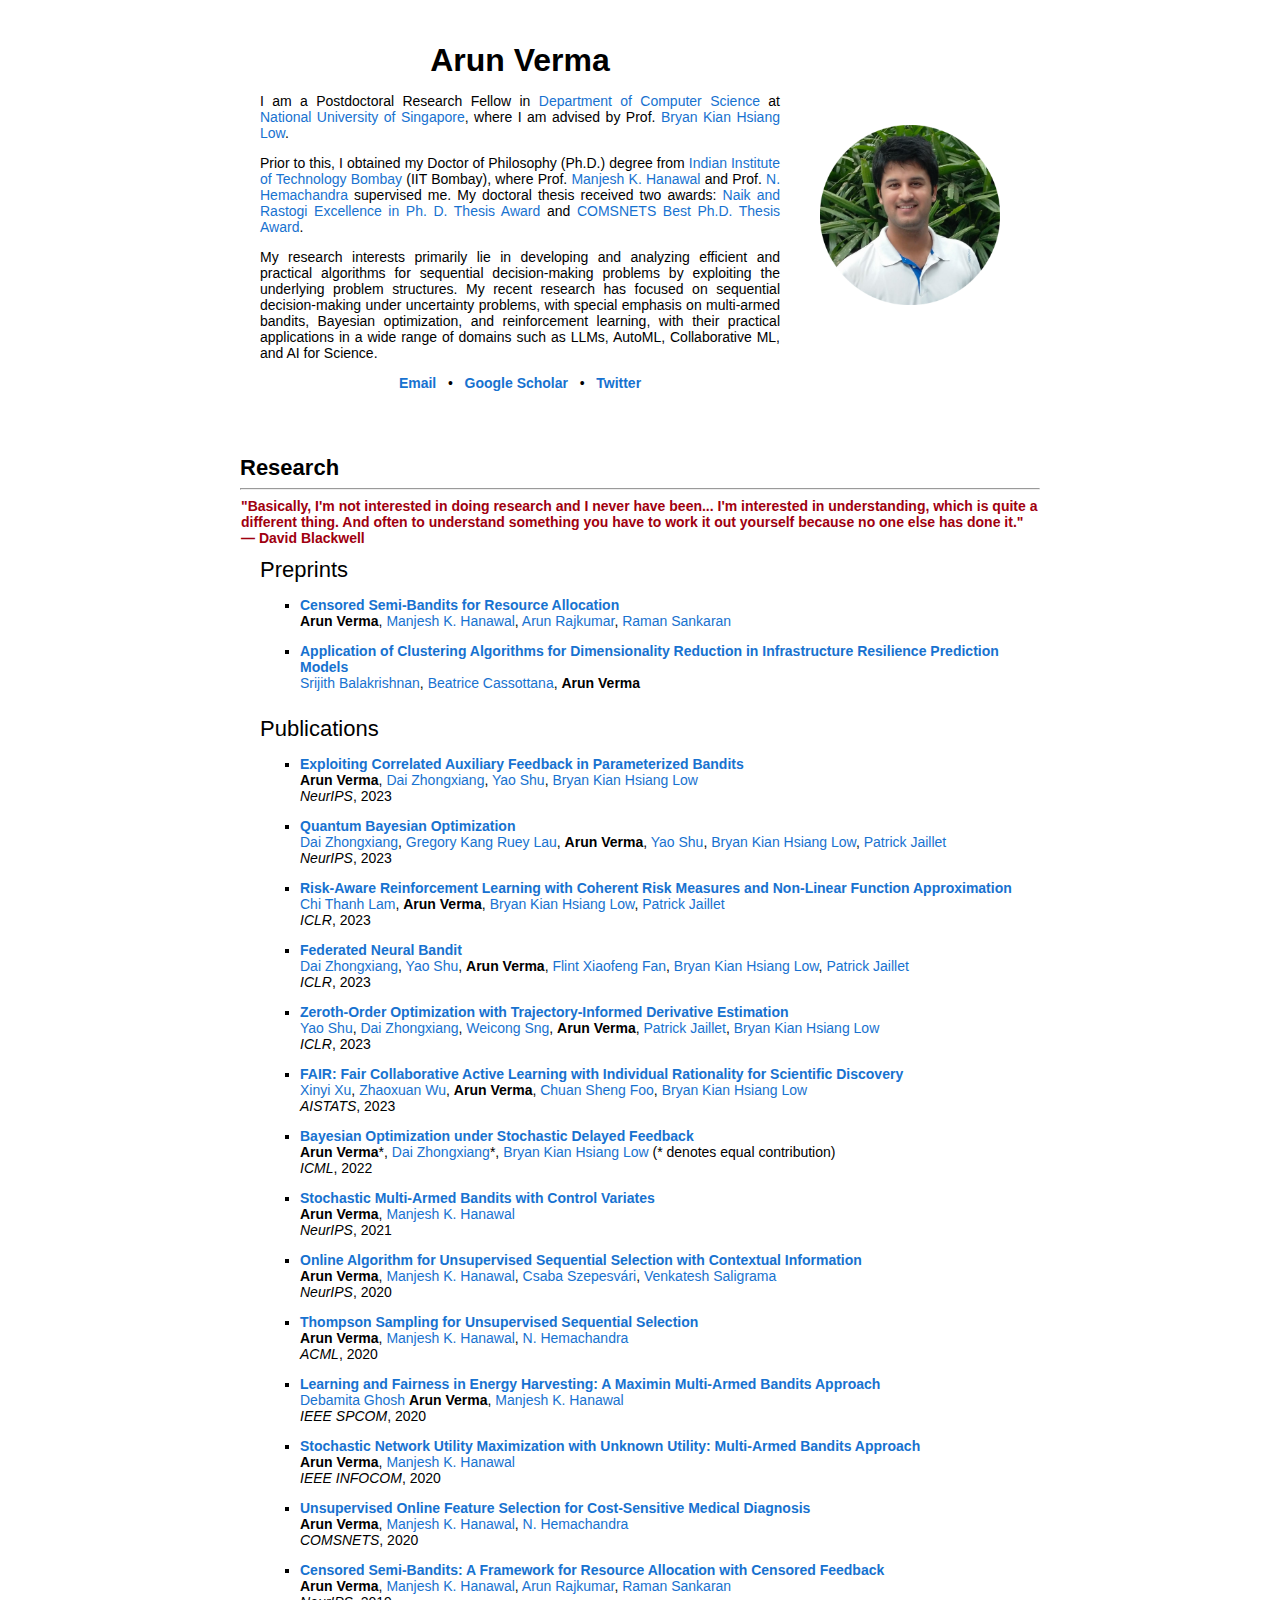
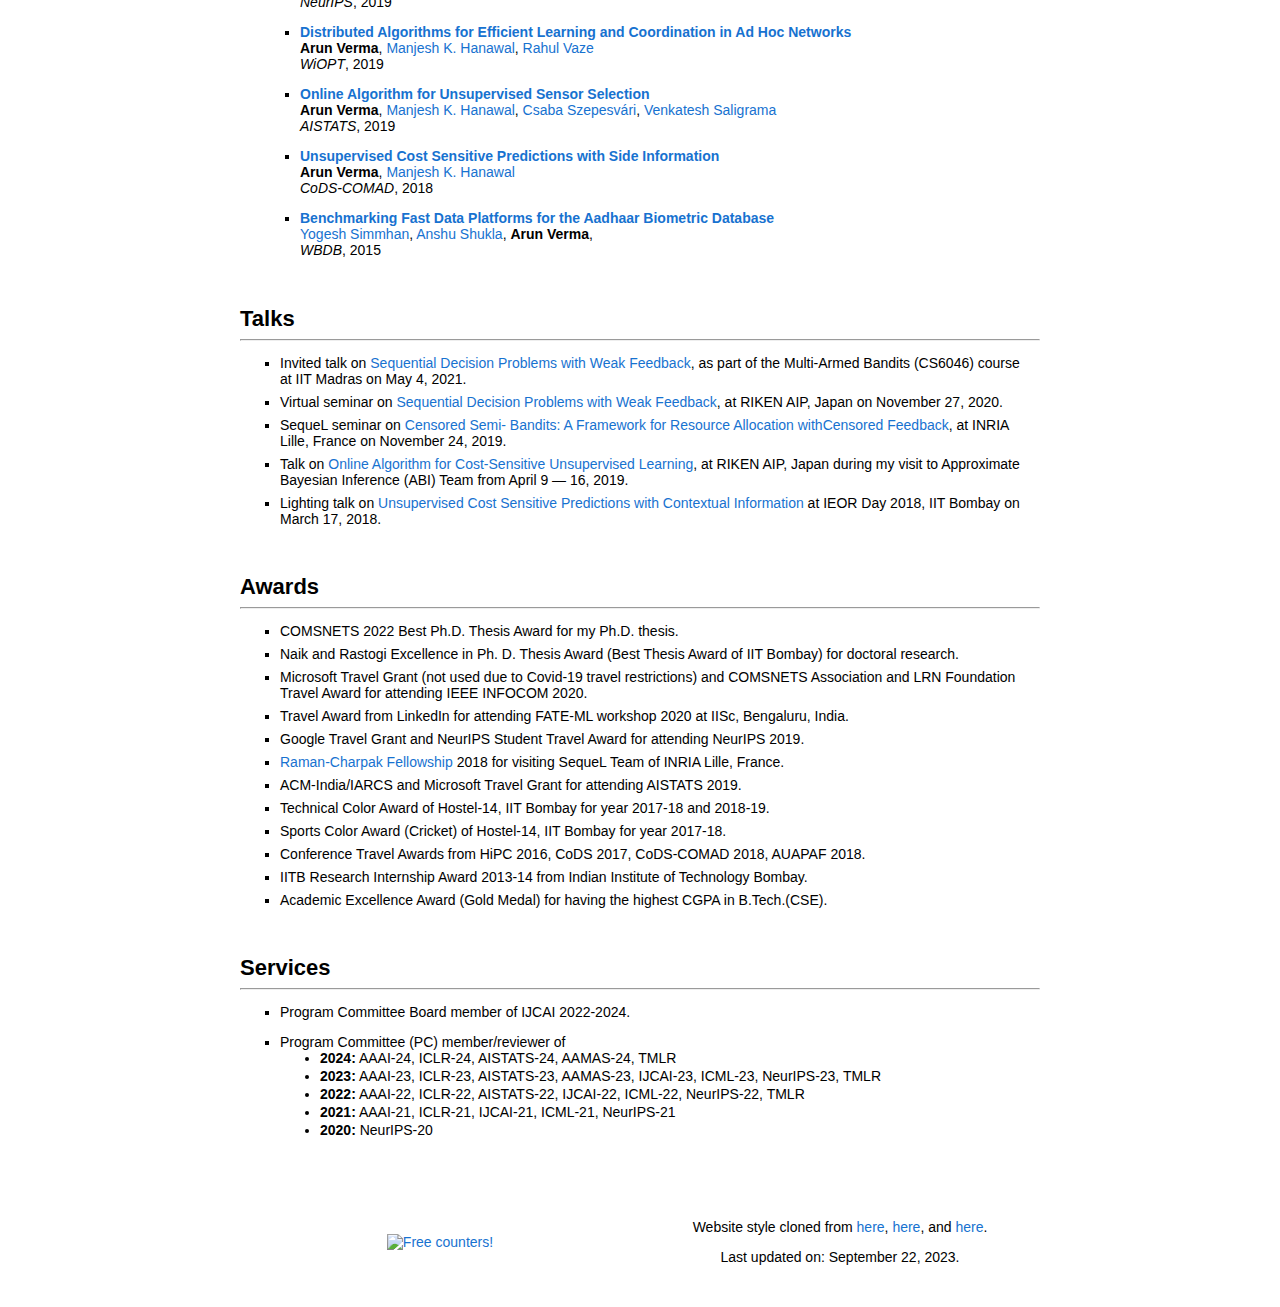
==== index.html @ 7c6bd812 "September 2023 updates" ====
<!DOCTYPE HTML>

<html lang="en"><head><meta http-equiv="Content-Type" content="text/html; charset=UTF-8">
 
  <title>Arun Verma</title>

  <meta name="author" content="Arun Verma">
  <meta name="viewport" content="width=device-width, initial-scale=1">

  <link rel="stylesheet" type="text/css" href="stylesheet.css">
  <link rel="icon" type="image/png" href="images/icon.png">
  
</head>

<body>

  <table style="width:100%;max-width:800px;border:0px;border-spacing:0px;border-collapse:separate;margin-right:auto;margin-left:auto;"><tbody>
      
    <tr style="padding:0px">
      <td style="padding:0px">


        <!-- About Me -->
        <table style="width:100%;border:0px;border-spacing:0px;border-collapse:separate;margin-right:auto;margin-left:auto;"><tbody>           
          <tr style="padding:0px">
            <td style="padding:2.5%;width:70%;vertical-align:middle">
              <p style="text-align:center">
                <name><b>Arun Verma</b></name>
              </p>

              <p style="text-align:justify">
                I am a Postdoctoral Research Fellow 
                in <a href="https://www.comp.nus.edu.sg/cs/", target="_blank">Department of Computer Science</a> 
                at <a href="https://www.nus.edu.sg/", target="_blank">National University of Singapore</a>, where
                I am advised by Prof. <a href="https://www.comp.nus.edu.sg/~lowkh/research.html", target="_blank">Bryan Kian Hsiang Low</a>.
              </p>

              <p style="text-align:justify">
                Prior to this, I obtained my Doctor of Philosophy (Ph.D.) degree from <a href="https://www.iitb.ac.in/", target="_blank">Indian Institute of Technology Bombay</a> (IIT Bombay), 
                where Prof. <a href="https://www.ieor.iitb.ac.in/files/faculty/mhanawal/index.html", target="_blank">Manjesh K. Hanawal</a> 
                and Prof. <a href="https://www.ieor.iitb.ac.in/~nh", target="_blank">N. Hemachandra</a> supervised me.
                My doctoral thesis received two awards: 
                <a href="https://www.iitb.ac.in/en/breaking-news/iit-bombay-establishes-endowment-fund-to-recognize-excellence-doctoral-research", target="_blank">Naik and Rastogi Excellence in Ph. D. Thesis Award</a> 
                and <a href="https://www.comsnets.org/fellowships_and_awards.html", target="_blank">COMSNETS Best Ph.D. Thesis Award</a>. 

              </p>

              <p style="text-align:justify">
                My research interests primarily lie in developing and analyzing efficient and practical algorithms 
                for sequential decision-making problems by exploiting the underlying problem structures. 
                My recent research has focused on sequential decision-making under uncertainty problems,
                with special emphasis on multi-armed bandits, Bayesian optimization, and reinforcement learning, 
                with their practical applications in a wide range of domains such as 
                LLMs, AutoML, Collaborative ML, and AI for Science. 
              </p>
              
              <p style="text-align:center;margin-top:10px;">
                <a href="mailto:arunverma100@gmail.com", target="_blank" style="font-size:14px"><b>Email</b></a> &nbsp &#8226; &nbsp
                <a href="https://scholar.google.com/citations?hl=en&user=tBcixlUAAAAJ", rel="noopener noreferrer", target="_blank"  style="font-size:14px"><b>Google Scholar</b></a> &nbsp &#8226; &nbsp
                <a href="https://twitter.com/arun_v3rma", target="_blank"  style="font-size:14px"><b>Twitter</b></a> 
                <!-- &nbsp &#8226; &nbsp <a href="https://arunv3rma.github.io/CV.pdf", target="_blank"  style="font-size:14px"><b>CV</b></a> -->
              </p>
            </td>

            <td style="padding:2.5%;width:30%">
              <a href="images/arun.jpg", target="_blank"><img style="width:90%;max-width:90%" alt="Arun's photo" src="images/arunCircle.png" class="hoverZoomLink"></a>
            </td>
            
          </tr>
        </tbody></table>


        <!-- Research -->
        <div id="research" style="width:100%;margin-top:0px;padding:0px;display:inline-block">
          <table style="margin-top:30px;width:100%;border:0px;border-spacing:0px;border-collapse:separate;margin-right:auto;margin-left:auto;"><tbody>
            <tr>
              <td style="padding:0px;width:100%;vertical-align:middle">
                <heading><b>Research</b> </heading> 
                <!-- Representative papers are <span class="highlight">highlighted</span>.) -->
                <hr>
              </td>
            </tr>
            
            <tr>
              <td>
                <span style="color:#9F000F"><b>"Basically, I'm not interested in doing research and I never have been... I'm interested in understanding, 
                  which is quite a different thing. And often to understand something you have to work it out yourself 
                  because no one else has done it." — David Blackwell </b></span>
              </td>
            </tr>

            <!-- Add following lines in <li> env to describe a paper -->
            <!-- <p style="color:rgb(156, 156, 156); margin-top: -5px;">
              Bandit algorithms for adaptive resource allocation using censored feedback.
            </p>    -->

            <!-- Preprints -->
            <tr>
              <td style="padding-top:10px;padding-left:20px;width:100%;vertical-align:middle">
                <heading>Preprints</heading>                
                <ul style="list-style-type: square">
                  <li>
                    <p>
                      <a href="https://arxiv.org/abs/2104.05781", target="_blank">
                        <papertitle>Censored Semi-Bandits for Resource Allocation</papertitle>
                      </a><br>
                      <strong> Arun Verma</strong>,
                      <a href="https://www.ieor.iitb.ac.in/files/faculty/mhanawal/index.html", target="_blank">Manjesh K. Hanawal</a>,
                      <a href="https://sites.google.com/view/arun-rajkumar", target="_blank">Arun Rajkumar</a>,
                      <a href="https://in.linkedin.com/in/raman-sankaran-9594956", target="_blank">Raman Sankaran</a><br>
                    </p>
                  </li>                

                  <li>
                    <p>
                      <a href="https://arxiv.org/pdf/2205.03316.pdf", target="_blank">
                        <papertitle>Application of Clustering Algorithms for Dimensionality Reduction in Infrastructure Resilience Prediction Models</papertitle>
                      </a><br>
                      <a href="https://frs.ethz.ch/people/researchers/srijith-balakrishnan.html", target="_blank">Srijith Balakrishnan</a>,
                      <a href="https://frs.ethz.ch/people/researchers/BeatriceCassottana.html", target="_blank">Beatrice Cassottana</a>,
                      <strong> Arun Verma</strong><br>
                    </p>
                  </li>
                </ul>
              </td>
            </tr>

             <!-- Peer-Reviewed Publications -->
             <tr>
              <td style="padding-top:10px;padding-left:20px;width:100%;vertical-align:middle">
                <heading>Publications</heading>
                <!-- <ol reversed> -->
                <ul style="list-style-type: square">
                  
                  <li>
                    <p>
                      <a href="">
                        <papertitle>	
                          Exploiting Correlated Auxiliary Feedback in Parameterized Bandits</papertitle>
                      </a><br>
                      <strong> Arun Verma</strong>,
                      <a href="https://daizhongxiang.github.io/", target="_blank">Dai Zhongxiang</a>,
                      <a href="https://shuyao95.github.io/", target="_blank">Yao Shu</a>,
                      <a href="https://www.comp.nus.edu.sg/~lowkh/research.html", target="_blank">Bryan Kian Hsiang Low</a><br>
                      <em>NeurIPS</em>, 2023
                    </p>
                  </li>

                  <li>
                    <p>
                      <a href="">
                        <papertitle>Quantum Bayesian Optimization</papertitle>
                      </a><br>
                      <a href="https://daizhongxiang.github.io/", target="_blank">Dai Zhongxiang</a>,
                      <a href="">Gregory Kang Ruey Lau</a>,
                      <strong> Arun Verma</strong>,
                      <a href="https://shuyao95.github.io/", target="_blank">Yao Shu</a>,
                      <a href="https://www.comp.nus.edu.sg/~lowkh/research.html", target="_blank">Bryan Kian Hsiang Low</a>,
                      <a href="http://web.mit.edu/jaillet/www/", target="_blank">Patrick Jaillet</a><br>
                      <em>NeurIPS</em>, 2023
                    </p>
                  </li>

                  <li>
                    <p>
                      <a href="https://openreview.net/pdf?id=-RwZOVybbj", target="_blank">
                        <papertitle>Risk-Aware Reinforcement Learning with Coherent Risk Measures and Non-Linear Function Approximation</papertitle>
                      </a><br>
                      <a href="https://sites.google.com/view/thanh-lam/home", target="_blank">Chi Thanh Lam</a>,
                      <strong> Arun Verma</strong>,
                      <a href="https://www.comp.nus.edu.sg/~lowkh/research.html", target="_blank">Bryan Kian Hsiang Low</a>,
                      <a href="http://web.mit.edu/jaillet/www/", target="_blank">Patrick Jaillet</a><br>
                      <em>ICLR</em>, 2023
                    </p>
                  </li>

                  <li>
                    <p>
                      <a href="https://openreview.net/pdf?id=38m4h8HcNRL", target="_blank">
                        <papertitle>Federated Neural Bandit</papertitle>
                      </a><br>
                      <a href="https://daizhongxiang.github.io/", target="_blank">Dai Zhongxiang</a>,
                      <a href="https://shuyao95.github.io/", target="_blank">Yao Shu</a>,
                      <strong> Arun Verma</strong>,
                      <a href="https://flint-xf-fan.github.io/", target="_blank">Flint Xiaofeng Fan</a>,
                      <a href="https://www.comp.nus.edu.sg/~lowkh/research.html", target="_blank">Bryan Kian Hsiang Low</a>,
                      <a href="http://web.mit.edu/jaillet/www/", target="_blank">Patrick Jaillet</a><br>
                      <em>ICLR</em>, 2023
                    </p>
                  </li>

                  <li>
                    <p>
                      <a href="https://openreview.net/pdf?id=n1bLgxHW6jW", target="_blank">
                        <papertitle>Zeroth-Order Optimization with Trajectory-Informed Derivative Estimation</papertitle>
                      </a><br>
                      <a href="https://shuyao95.github.io/", target="_blank">Yao Shu</a>,
                      <a href="https://daizhongxiang.github.io/", target="_blank">Dai Zhongxiang</a>,
                      <a href="https://scholar.google.com/citations?user=Q8QOGioAAAAJ&hl=en", target="_blank">Weicong Sng</a>,
                      <strong> Arun Verma</strong>,
                      <a href="http://web.mit.edu/jaillet/www/", target="_blank">Patrick Jaillet</a>,
                      <a href="https://www.comp.nus.edu.sg/~lowkh/research.html", target="_blank">Bryan Kian Hsiang Low</a><br>
                      <em>ICLR</em>, 2023
                    </p>
                  </li>
                  
                  <li>
                    <p>
                      <a href="https://www.comp.nus.edu.sg/~lowkh/pubs/aistats2023x.pdf", target="_blank">
                        <papertitle>FAIR: Fair Collaborative Active Learning with Individual Rationality for Scientific Discovery</papertitle>
                      </a><br>
                      <a href="https://xinyi-xu.com/", target="_blank">Xinyi Xu</a>,
                      <a href="https://zhaoxuanwu.github.io/", target="_blank">Zhaoxuan Wu</a>,
                      <strong> Arun Verma</strong>,
                      <a href="https://ai.stanford.edu/~csfoo/", target="_blank">Chuan Sheng Foo</a>,
                      <a href="https://www.comp.nus.edu.sg/~lowkh/research.html", target="_blank">Bryan Kian Hsiang Low</a><br>
                      <em>AISTATS</em>, 2023
                    </p>
                  </li>

                  <li>
                    <p>
                      <a href="https://arxiv.org/pdf/2206.09341.pdf", target="_blank">
                        <papertitle>Bayesian Optimization under Stochastic Delayed Feedback</papertitle>
                      </a><br>
                      <strong> Arun Verma</strong>*,
                      <a href="https://daizhongxiang.github.io/", target="_blank">Dai Zhongxiang</a>*, 
                      <a href="https://www.comp.nus.edu.sg/~lowkh/research.html", target="_blank">Bryan Kian Hsiang Low</a> (* denotes equal contribution) <br>
                      <em>ICML</em>, 2022
                    </p>
                  </li>
                  
                  <li>
                    <p>
                      <a href="https://openreview.net/forum?id=jHAAHg8T7Nx", target="_blank">
                        <papertitle>Stochastic Multi-Armed Bandits with Control Variates</papertitle>
                      </a><br>
                      <strong> Arun Verma</strong>,
                      <a href="https://www.ieor.iitb.ac.in/files/faculty/mhanawal/index.html", target="_blank">Manjesh K. Hanawal</a><br>
                      <em>NeurIPS</em>, 2021
                    </p>
                  </li>
                
                  <li>
                    <p>
                      <a href="https://proceedings.neurips.cc/paper/2020/hash/08e5d8066881eab185d0de9db3b36c7f-Abstract.html", target="_blank">
                        <papertitle>Online Algorithm for Unsupervised Sequential Selection with Contextual Information</papertitle>
                      </a><br>
                      <strong> Arun Verma</strong>,
                      <a href="https://www.ieor.iitb.ac.in/files/faculty/mhanawal/index.html", target="_blank">Manjesh K. Hanawal</a>,
                      <a href="https://sites.ualberta.ca/~szepesva/", target="_blank">Csaba Szepesvári</a>,
                      <a href="https://www.bu.edu/eng/profile/venkatesh-saligrama/", target="_blank">Venkatesh Saligrama</a>
                      <br>
                      <em>NeurIPS</em>, 2020
                    </p>
                  </li>

                  <li>
                    <p>
                      <a href="https://proceedings.mlr.press/v129/verma20a", target="_blank">
                        <papertitle>Thompson Sampling for Unsupervised Sequential Selection</papertitle>
                      </a><br>
                      <strong> Arun Verma</strong>,
                      <a href="https://www.ieor.iitb.ac.in/files/faculty/mhanawal/index.html", target="_blank">Manjesh K. Hanawal</a>,
                      <a href="https://www.ieor.iitb.ac.in/~nh", target="_blank">N. Hemachandra</a><br>
                      <em>ACML</em>, 2020
                    </p>
                  </li>

                  <li>
                    <p>
                      <a href="https://arxiv.org/abs/2003.06213", target="_blank">
                        <papertitle>Learning and Fairness in Energy Harvesting: A Maximin Multi-Armed Bandits Approach</papertitle>
                      </a><br>
                      <a href="", target="_blank">Debamita Ghosh</a>
                      <strong> Arun Verma</strong>,
                      <a href="https://www.ieor.iitb.ac.in/files/faculty/mhanawal/index.html", target="_blank">Manjesh K. Hanawal</a><br>
                      <em>IEEE SPCOM</em>, 2020
                    </p>
                  </li>

                  <li>
                    <p>
                      <a href="https://arxiv.org/abs/2006.09997", target="_blank">
                        <papertitle>Stochastic Network Utility Maximization with Unknown Utility: Multi-Armed Bandits Approach</papertitle>
                      </a><br>
                      <strong> Arun Verma</strong>,
                      <a href="https://www.ieor.iitb.ac.in/files/faculty/mhanawal/index.html", target="_blank">Manjesh K. Hanawal</a><br>
                      <em>IEEE INFOCOM</em>, 2020
                    </p>
                  </li>

                  <li>
                    <p>
                      <a href="https://arxiv.org/abs/2001.00626", target="_blank">
                        <papertitle>Unsupervised Online Feature Selection for Cost-Sensitive Medical Diagnosis</papertitle>
                      </a><br>
                      <strong> Arun Verma</strong>,
                      <a href="https://www.ieor.iitb.ac.in/files/faculty/mhanawal/index.html", target="_blank">Manjesh K. Hanawal</a>,
                      <a href="https://www.ieor.iitb.ac.in/~nh", target="_blank">N. Hemachandra</a><br>
                      <em>COMSNETS</em>, 2020
                    </p>
                  </li>
                
                  <li>
                    <p>
                      <a href="https://proceedings.neurips.cc/paper/2019/hash/3e91970f771a2c473ae36b60d1146068-Abstract.html", target="_blank">
                        <papertitle>Censored Semi-Bandits: A Framework for Resource Allocation with Censored Feedback</papertitle>
                      </a><br>
                      <strong> Arun Verma</strong>,
                      <a href="https://www.ieor.iitb.ac.in/files/faculty/mhanawal/index.html", target="_blank">Manjesh K. Hanawal</a>,
                      <a href="https://sites.google.com/view/arun-rajkumar", target="_blank">Arun Rajkumar</a>,
                      <a href="https://in.linkedin.com/in/raman-sankaran-9594956", target="_blank">Raman Sankaran</a><br>
                      <em>NeurIPS</em>, 2019
                    </p>
                  </li>

                  <li>
                    <p>
                      <a href="https://dl.ifip.org/db/conf/wiopt/wiopt2019/1570517458.pdf", target="_blank">
                        <papertitle>Distributed Algorithms for Efficient Learning and Coordination in Ad Hoc Networks</papertitle>
                      </a><br>
                      <strong> Arun Verma</strong>,
                      <a href="https://www.ieor.iitb.ac.in/files/faculty/mhanawal/index.html", target="_blank">Manjesh K. Hanawal</a>,
                      <a href="https://www.tcs.tifr.res.in/~vaze/", target="_blank">Rahul Vaze</a><br>
                      <em>WiOPT</em>, 2019
                    </p>
                  </li>

                  <li>
                    <p>
                      <a href="https://proceedings.mlr.press/v89/verma19a.html", target="_blank">
                        <papertitle>Online Algorithm for Unsupervised Sensor Selection</papertitle>
                      </a><br>
                      <strong> Arun Verma</strong>,
                      <a href="https://www.ieor.iitb.ac.in/files/faculty/mhanawal/index.html", target="_blank">Manjesh K. Hanawal</a>,
                      <a href="https://sites.ualberta.ca/~szepesva/", target="_blank">Csaba Szepesvári</a>,
                      <a href="https://www.bu.edu/eng/profile/venkatesh-saligrama/", target="_blank">Venkatesh Saligrama</a>
                      <br>
                      <em>AISTATS</em>, 2019
                    </p> 
                  </li>

                  <li>
                    <p>
                      <a href="https://dl.acm.org/doi/abs/10.1145/3152494.3167992", target="_blank">
                        <papertitle>Unsupervised Cost Sensitive Predictions with Side Information</papertitle>
                      </a><br>
                      <strong> Arun Verma</strong>,
                      <a href="https://www.ieor.iitb.ac.in/files/faculty/mhanawal/index.html", target="_blank">Manjesh K. Hanawal</a><br>
                      <em>CoDS-COMAD</em>, 2018
                    </p>
                  </li>

                  <li>
                    <p>
                      <a href="https://arxiv.org/abs/1510.04160", target="_blank">
                        <papertitle>Benchmarking Fast Data Platforms for the Aadhaar Biometric Database</papertitle>
                      </a><br>
                      <a href="http://cds.iisc.ac.in/faculty/simmhan/", target="_blank">Yogesh Simmhan</a>,
                      <a href="https://scholar.google.com/citations?user=eBOYthEAAAAJ&hl=en", target="_blank">Anshu Shukla</a>,
                      <strong> Arun Verma</strong>,<br>
                      <em>WBDB</em>, 2015
                    </p>
                  </li>

                </ul>
              </td>
            </tr>

          </tbody></table>  
        </div>   


        <!-- Talks -->
        <div id="talks" style="width:100%;margin-top:0px;padding:0px;display:inline-block">
          <table style="margin-top:30px;width:100%;border:0px;border-spacing:0px;border-collapse:separate;margin-right:auto;margin-left:auto;"><tbody>
            <tr>
              <td style="padding:0px;width:100%;vertical-align:middle">
                <heading><b>Talks</b></heading>
                <hr>
                <ul style="list-style-type: square">
                  <p>
                    <li style="margin:0 7px 7px 0;">
                      Invited talk on <a>Sequential Decision Problems with Weak Feedback</a>, as part of the Multi-Armed Bandits (CS6046) course at IIT Madras on May 4, 2021.
                    </li>
                    
                    <li style="margin:0 7px 7px 0;">
                      Virtual seminar on <a href="https://aip.riken.jp/events/event_114225/", target="_blank">Sequential Decision Problems with Weak Feedback</a>, at RIKEN AIP, Japan on November 27, 2020.
                    </li>

                    <li style="margin:0 7px 7px 0;">
                      SequeL seminar on <a href="https://seminaire.univ-lille1.fr/node/434", target="_blank">Censored Semi- Bandits: A Framework for Resource Allocation withCensored Feedback</a>, at INRIA Lille, France on November 24, 2019.
                    </li>

                    <li style="margin:0 7px 7px 0;">
                      Talk on <a href="https://aip.riken.jp/events/event_89249/", target="_blank">Online Algorithm for Cost-Sensitive Unsupervised Learning</a>, at RIKEN AIP, Japan during my visit to Approximate Bayesian Inference (ABI) Team from April 9 &#8212; 16, 2019.
                    </li>

                    <li style="margin:0 7px 7px 0;">
                      Lighting talk on <a href="https://www.ieor.iitb.ac.in/ieorday18/#portfolio", target="_blank">Unsupervised Cost Sensitive Predictions with Contextual Information</a> at IEOR Day 2018, IIT Bombay on March 17, 2018.	
                    </li>

                  </p>
                </ul>
              </td>
            </tr>
          </tbody></table>
        </div>


        <!-- Awards -->
        <div id="awards" style="width:100%;margin-top:0px;padding:0px;display:inline-block">
          <table style="margin-top:30px;width:100%;border:0px;border-spacing:0px;border-collapse:separate;margin-right:auto;margin-left:auto;"><tbody> 
            <tr>
              <td style="padding:0px;width:100%;vertical-align:middle">
                <heading><b>Awards</b></heading>
                <hr>
                <ul style="list-style-type: square; margin:0 7px 7px 0;">
                  <p>
                    <li style="margin:0 7px 7px 0;">
                      COMSNETS 2022 Best Ph.D. Thesis Award for my Ph.D. thesis.
                    </li>
                    
                    <li style="margin:0 7px 7px 0;">
                      Naik and Rastogi Excellence in Ph. D. Thesis Award (Best Thesis Award of IIT Bombay) for doctoral research.
                    </li>

                    <li style="margin:0 7px 7px 0;"> 
                      Microsoft Travel Grant (not used due to Covid-19 travel restrictions) and COMSNETS Association and LRN Foundation Travel Award for attending IEEE INFOCOM 2020. 
                    </li>

                    <li style="margin:0 7px 7px 0;">
                      Travel Award from LinkedIn for attending FATE-ML workshop 2020 at IISc, Bengaluru, India.
                    </li>

                    <li style="margin:0 7px 7px 0;">
                      Google Travel Grant and NeurIPS Student Travel Award for attending NeurIPS 2019. 
                    </li>

                    <li style="margin:0 7px 7px 0;">
                      <a href="https://www.cefipra.org/Raman_Charpak.aspx", target="_blank">Raman-Charpak Fellowship</a> 2018 for visiting 
                      SequeL Team of INRIA Lille, France.
                    </li>

                    <li style="margin:0 7px 7px 0;">
                      ACM-India/IARCS and Microsoft Travel Grant for attending AISTATS 2019. 
                    </li>

                    <li style="margin:0 7px 7px 0;">
                      Technical Color Award of Hostel-14, IIT Bombay for year 2017-18 and 2018-19.
                    </li>

                    <li style="margin:0 7px 7px 0;">
                      Sports Color Award (Cricket) of Hostel-14, IIT Bombay for year 2017-18.
                    </li>

                    <li style="margin:0 7px 7px 0;">
                      Conference Travel Awards from HiPC 2016, CoDS 2017, CoDS-COMAD 2018, AUAPAF 2018. 
                    </li>

                    <li style="margin:0 7px 7px 0;">
                      IITB Research Internship Award 2013-14 from Indian Institute of Technology Bombay.
                    </li>

                    <li style="margin:0 7px 7px 0;">
                      Academic Excellence Award (Gold Medal) for having the highest CGPA in B.Tech.(CSE).
                    </li>

                  </p>
                </ul>
              </td>
            </tr>
          </tbody></table> 
        </div>
  
        
        <!-- Services -->
        <div id="services" style="width:100%;margin-top:0px;padding:0px;display:inline-block">
          <table style="margin-top:30px;width:100%;border:0px;border-spacing:0px;border-collapse:separate;margin-right:auto;margin-left:auto;"><tbody>
            <tr>
              <td style="padding:0px;width:100%;vertical-align:middle">
                <heading><b>Services</b></heading>
                <hr>
                <ul style="list-style-type: square">
                  <p>
                    <li style="margin:0 2px 2px 0;">
                      Program Committee Board member of IJCAI 2022-2024.	
                    </li>
                  </p>
                  
                  <p>
                    <li style="margin:0 2px 2px 0;">
                      Program Committee (PC) member/reviewer of 
                      <ul style="list-style-type: disc">

                        <li style="margin:0 2px 2px 0;">
                          <strong>2024:</strong> AAAI-24, ICLR-24, AISTATS-24, AAMAS-24, TMLR
                        </li>

                        <li style="margin:0 2px 2px 0;">
                          <strong>2023:</strong> AAAI-23, ICLR-23, AISTATS-23, AAMAS-23, IJCAI-23, ICML-23, NeurIPS-23, TMLR
                        </li>

                        <li style="margin:0 2px 2px 0;">
                          <strong>2022:</strong> AAAI-22, ICLR-22, AISTATS-22, IJCAI-22, ICML-22, NeurIPS-22, TMLR
                        </li> 

                        <li style="margin:0 2px 2px 0;">
                          <strong>2021:</strong> AAAI-21, ICLR-21, IJCAI-21, ICML-21, NeurIPS-21
                        </li> 

                        <li style="margin:0 2px 2px 0;">
                          <strong>2020:</strong> NeurIPS-20
                        </li> 

                      </ul>
                    </li>
                  </p>

                </ul>
              </td>
            </tr>
          </tbody></table>
        </div>


        <!-- Page-counter and Acknowledgements -->
        <table style="margin-top:30px;width:100%;border:0px;border-spacing:0px;border-collapse:separate;margin-right:auto;margin-left:auto;"><tbody> 
          <tr>
            <td style="text-align:center;padding:20px;width:50%;vertical-align:middle">
              <p>
                <a href="https://info.flagcounter.com/DTQh", target="_blank"><img src="https://s01.flagcounter.com/count2/DTQh/bg_FFFFFF/txt_060B38/border_070226/columns_2/maxflags_10/viewers_0/labels_0/pageviews_0/flags_0/percent_0/" alt="Free counters!" border="0"></a>  
              </p>
            </td>

            <td style="text-align:center;padding:20px;width:60%;vertical-align:middle">
              <p>
                Website style cloned from <a href="https://jonbarron.info/", target="_blank">here</a>,
                <a href="https://www.majumderb.com/", target="_blank">here</a>, and
                <a href="https://daizhongxiang.github.io/", target="_blank">here</a>. 
              </p>

              <p>
                Last updated on: September 22, 2023.
              </p>
            </td>
          </tr>
        </tbody></table>
          
      </td>
    </tr>
  </table>

</body>

</html>
---- stylesheet.css ----
/* latin-ext */
@font-face {
  font-family: 'Lato';
  font-style: italic;
  font-weight: 400;
  src: local('Lato Italic'), local('Lato-Italic'), url(https://fonts.gstatic.com/s/lato/v15/S6u8w4BMUTPHjxsAUi-qNiXg7eU0.woff2) format('woff2');
  unicode-range: U+0100-024F, U+0259, U+1E00-1EFF, U+2020, U+20A0-20AB, U+20AD-20CF, U+2113, U+2C60-2C7F, U+A720-A7FF;
}
/* latin */
@font-face {
  font-family: 'Lato';
  font-style: italic;
  font-weight: 400;
  src: local('Lato Italic'), local('Lato-Italic'), url(https://fonts.gstatic.com/s/lato/v15/S6u8w4BMUTPHjxsAXC-qNiXg7Q.woff2) format('woff2');
  unicode-range: U+0000-00FF, U+0131, U+0152-0153, U+02BB-02BC, U+02C6, U+02DA, U+02DC, U+2000-206F, U+2074, U+20AC, U+2122, U+2191, U+2193, U+2212, U+2215, U+FEFF, U+FFFD;
}
/* latin-ext */
@font-face {
  font-family: 'Lato';
  font-style: italic;
  font-weight: 700;
  src: local('Lato Bold Italic'), local('Lato-BoldItalic'), url(https://fonts.gstatic.com/s/lato/v15/S6u_w4BMUTPHjxsI5wq_FQftx9897sxZ.woff2) format('woff2');
  unicode-range: U+0100-024F, U+0259, U+1E00-1EFF, U+2020, U+20A0-20AB, U+20AD-20CF, U+2113, U+2C60-2C7F, U+A720-A7FF;
}
/* latin */
@font-face {
  font-family: 'Lato';
  font-style: italic;
  font-weight: 700;
  src: local('Lato Bold Italic'), local('Lato-BoldItalic'), url(https://fonts.gstatic.com/s/lato/v15/S6u_w4BMUTPHjxsI5wq_Gwftx9897g.woff2) format('woff2');
  unicode-range: U+0000-00FF, U+0131, U+0152-0153, U+02BB-02BC, U+02C6, U+02DA, U+02DC, U+2000-206F, U+2074, U+20AC, U+2122, U+2191, U+2193, U+2212, U+2215, U+FEFF, U+FFFD;
}
/* latin-ext */
@font-face {
  font-family: 'Lato';
  font-style: normal;
  font-weight: 400;
  src: local('Lato Regular'), local('Lato-Regular'), url(https://fonts.gstatic.com/s/lato/v15/S6uyw4BMUTPHjxAwXiWtFCfQ7A.woff2) format('woff2');
  unicode-range: U+0100-024F, U+0259, U+1E00-1EFF, U+2020, U+20A0-20AB, U+20AD-20CF, U+2113, U+2C60-2C7F, U+A720-A7FF;
}
/* latin */
@font-face {
  font-family: 'Lato';
  font-style: normal;
  font-weight: 400;
  src: local('Lato Regular'), local('Lato-Regular'), url(https://fonts.gstatic.com/s/lato/v15/S6uyw4BMUTPHjx4wXiWtFCc.woff2) format('woff2');
  unicode-range: U+0000-00FF, U+0131, U+0152-0153, U+02BB-02BC, U+02C6, U+02DA, U+02DC, U+2000-206F, U+2074, U+20AC, U+2122, U+2191, U+2193, U+2212, U+2215, U+FEFF, U+FFFD;
}
/* latin-ext */
@font-face {
  font-family: 'Lato';
  font-style: normal;
  font-weight: 700;
  src: local('Lato Bold'), local('Lato-Bold'), url(https://fonts.gstatic.com/s/lato/v15/S6u9w4BMUTPHh6UVSwaPGQ3q5d0N7w.woff2) format('woff2');
  unicode-range: U+0100-024F, U+0259, U+1E00-1EFF, U+2020, U+20A0-20AB, U+20AD-20CF, U+2113, U+2C60-2C7F, U+A720-A7FF;
}
/* latin */
@font-face {
  font-family: 'Lato';
  font-style: normal;
  font-weight: 700;
  src: local('Lato Bold'), local('Lato-Bold'), url(https://fonts.gstatic.com/s/lato/v15/S6u9w4BMUTPHh6UVSwiPGQ3q5d0.woff2) format('woff2');
  unicode-range: U+0000-00FF, U+0131, U+0152-0153, U+02BB-02BC, U+02C6, U+02DA, U+02DC, U+2000-206F, U+2074, U+20AC, U+2122, U+2191, U+2193, U+2212, U+2215, U+FEFF, U+FFFD;
}

a {
  color: #1772d0;
  text-decoration: none;
}

a:focus,
a:hover {
  color: #0000FF;
  text-decoration: none;
}

body,
td,
th,
tr,
p,
a {
  font-family: 'Lato', Verdana, Helvetica, sans-serif;
  font-size: 14px
}

strong {
  font-family: 'Lato', Verdana, Helvetica, sans-serif;
  font-size: 14px;
}

heading {
  font-family: 'Lato', Verdana, Helvetica, sans-serif;
  font-size: 22px;
}

papertitle {
  font-family: 'Lato', Verdana, Helvetica, sans-serif;
  font-size: 14px;
  font-weight: 700
}

name {
  font-family: 'Lato', Verdana, Helvetica, sans-serif;
  font-size: 32px;
}

.one {
  width: 160px;
  height: 160px;
  position: relative;
}

.two {
  width: 160px;
  height: 160px;
  position: absolute;
  transition: opacity .2s ease-in-out;
  -moz-transition: opacity .2s ease-in-out;
  -webkit-transition: opacity .2s ease-in-out;
}

.fade {
  transition: opacity .2s ease-in-out;
  -moz-transition: opacity .2s ease-in-out;
  -webkit-transition: opacity .2s ease-in-out;
}

span.highlight {
  background-color: #ffffd0;
}
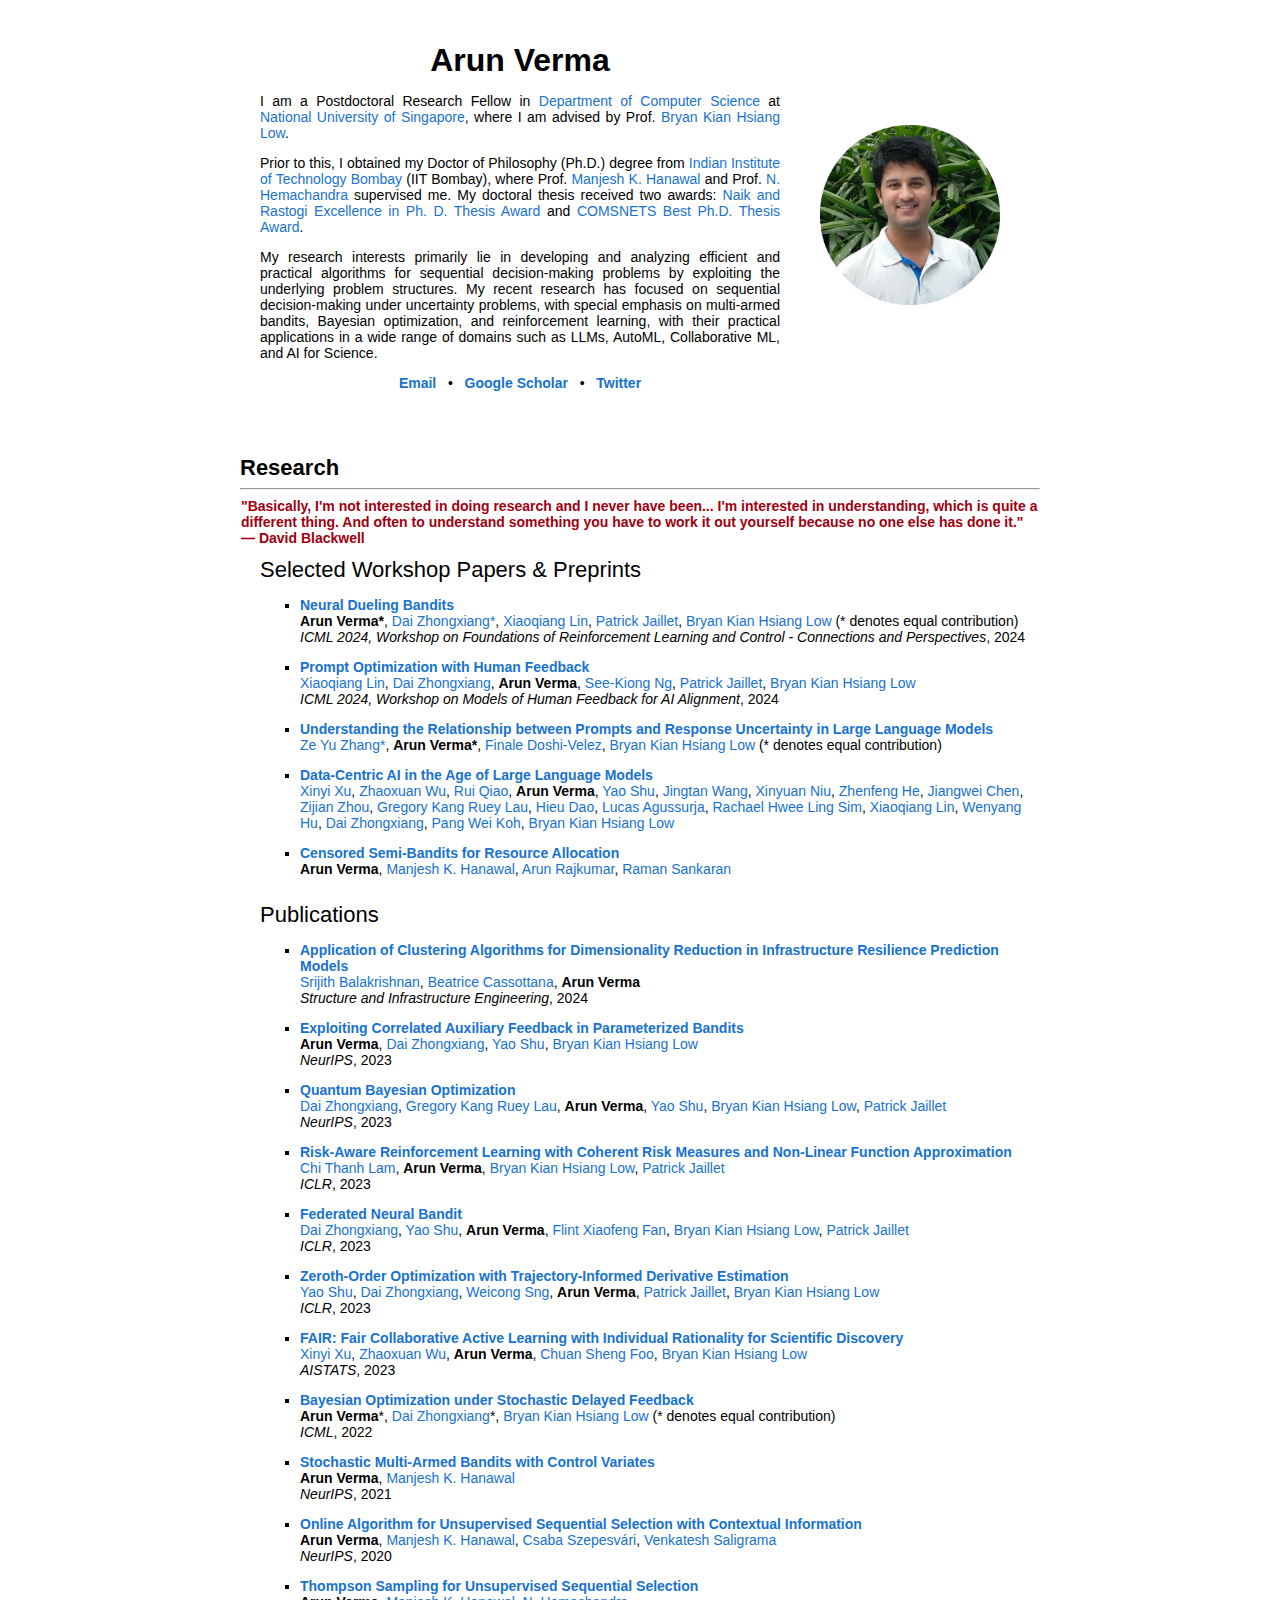
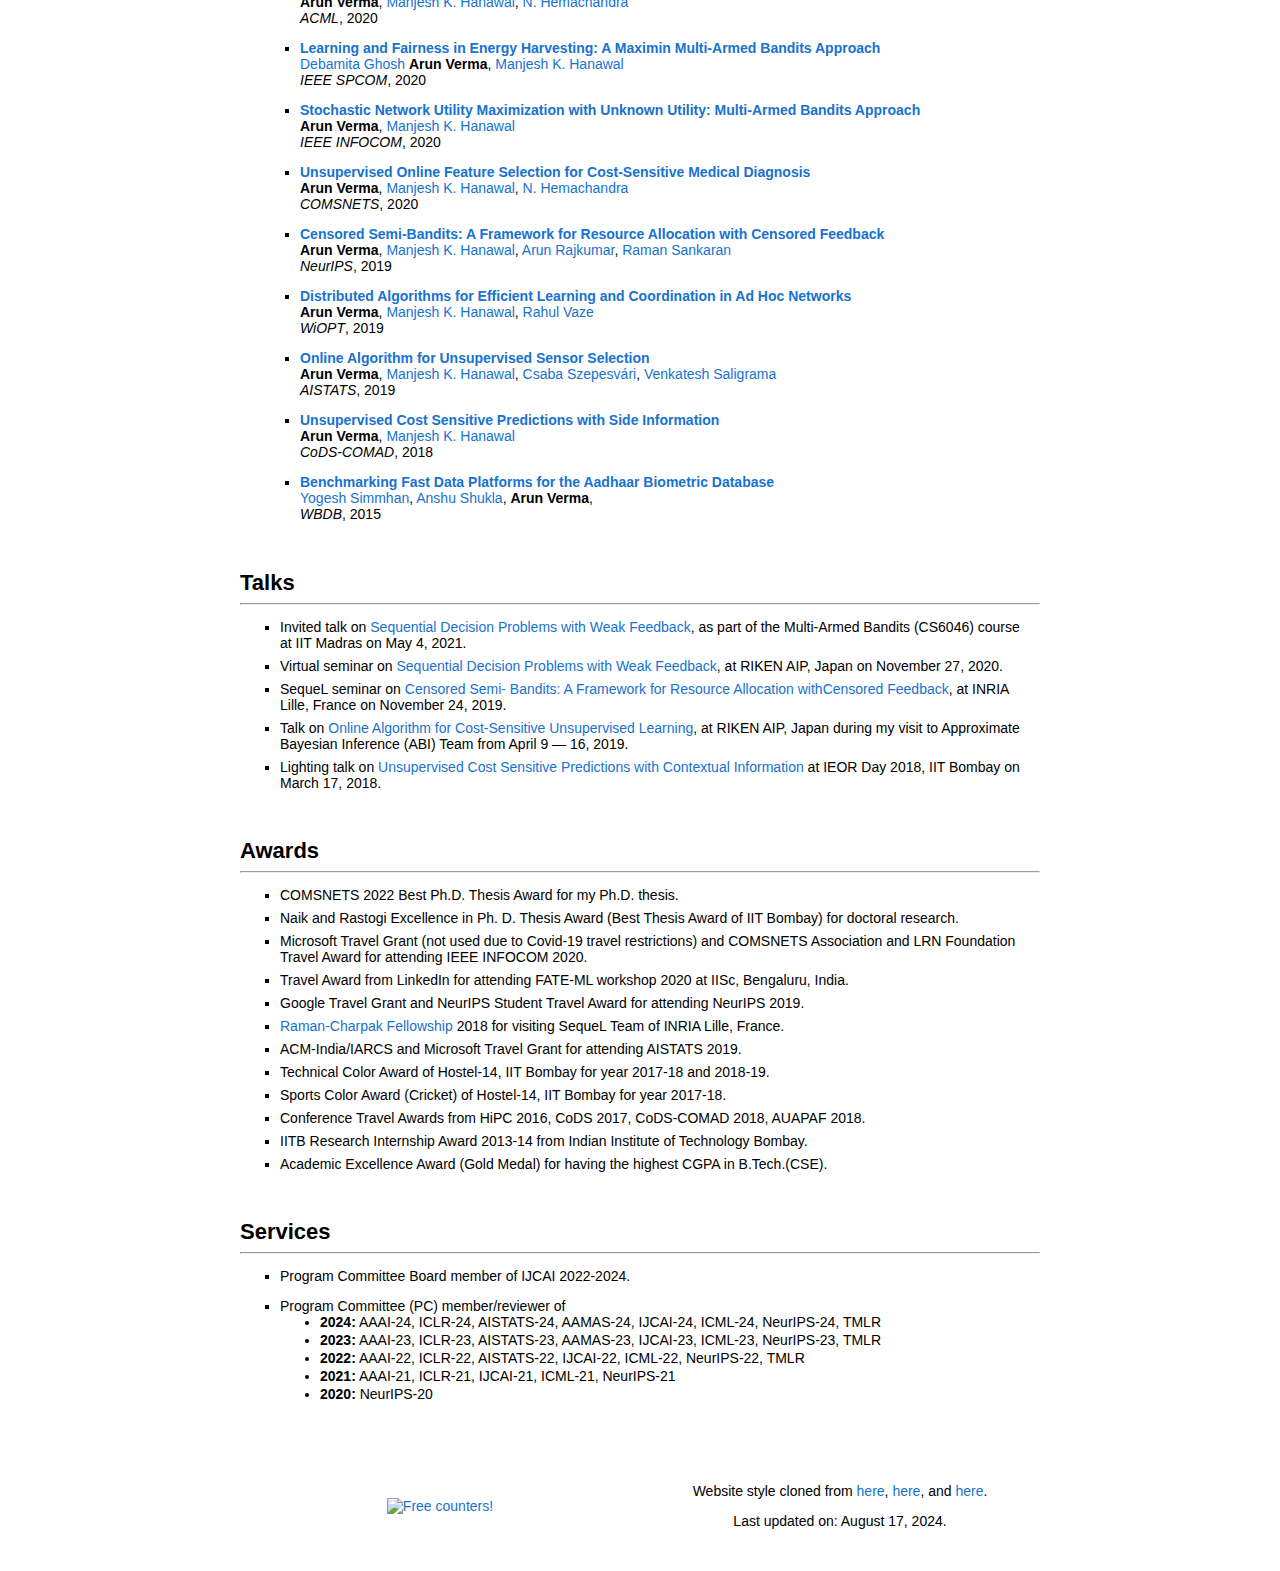
==== commit f639db5c: "Updates until August 2024" ====
--- a/index.html
+++ b/index.html
@@ -97,11 +97,87 @@
             <!-- Preprints -->
             <tr>
               <td style="padding-top:10px;padding-left:20px;width:100%;vertical-align:middle">
-                <heading>Preprints</heading>                
+                <heading>Selected Workshop Papers & Preprints</heading>                
                 <ul style="list-style-type: square">
-                  <li>
-                    <p>
-                      <a href="https://arxiv.org/abs/2104.05781", target="_blank">
+                  
+                  <li>
+                    <p>
+                      <a href="https://arxiv.org/pdf/2405.17346">
+                        <papertitle>	
+                          Neural Dueling Bandits</papertitle>
+                      </a><br>
+                      <strong> Arun Verma*</strong>,
+                      <a href="https://daizhongxiang.github.io/", target="_blank">Dai Zhongxiang*</a>,
+                      <a href="https://xqlin98.github.io/", target="_blank">Xiaoqiang Lin</a>,
+                      <a href="http://web.mit.edu/jaillet/www/", target="_blank">Patrick Jaillet</a>,
+                      <a href="https://www.comp.nus.edu.sg/~lowkh/research.html", target="_blank">Bryan Kian Hsiang Low</a>
+                      (* denotes equal contribution)<br>
+                      <em>ICML 2024, Workshop on Foundations of Reinforcement Learning and Control - Connections and Perspectives</em>, 2024
+                    </p>
+                  </li>
+
+                  <li>
+                    <p>
+                      <a href="https://arxiv.org/pdf/2407.17112">
+                        <papertitle>	
+                          Prompt Optimization with Human Feedback</papertitle>
+                      </a><br>
+                      <a href="https://xqlin98.github.io/", target="_blank">Xiaoqiang Lin</a>,
+                      <a href="https://daizhongxiang.github.io/", target="_blank">Dai Zhongxiang</a>,
+                      <strong> Arun Verma</strong>,
+                      <a href="https://www.comp.nus.edu.sg/~ngsk/", target="_blank">See-Kiong Ng</a>,
+                      <a href="http://web.mit.edu/jaillet/www/", target="_blank">Patrick Jaillet</a>,
+                      <a href="https://www.comp.nus.edu.sg/~lowkh/research.html", target="_blank">Bryan Kian Hsiang Low</a><br>
+                      <em>ICML 2024, Workshop on Models of Human Feedback for AI Alignment</em>, 2024
+                    </p>
+                  </li>
+
+                  <li>
+                    <p>
+                      <a href="https://arxiv.org/pdf/2407.14845">
+                        <papertitle>	
+                          Understanding the Relationship between Prompts and Response Uncertainty in Large Language Models</papertitle>
+                      </a><br>
+                      <a href="">Ze Yu Zhang*</a>,
+                      <strong> Arun Verma*</strong>,
+                      <a href="https://finale.seas.harvard.edu/", target="_blank">Finale Doshi-Velez</a>,
+                      <a href="https://www.comp.nus.edu.sg/~lowkh/research.html", target="_blank">Bryan Kian Hsiang Low</a>
+                      (* denotes equal contribution)<br>
+                    </p>
+                  </li>
+
+
+                  <li>
+                    <p>
+                      <a href="https://arxiv.org/pdf/2406.14473">
+                        <papertitle>	
+                          Data-Centric AI in the Age of Large Language Models</papertitle>
+                      </a><br>
+                      <a href="https://xinyi-xu.com/", target="_blank">Xinyi Xu</a>,
+                      <a href="https://zhaoxuanwu.github.io/", target="_blank">Zhaoxuan Wu</a>,
+                      <a href="">Rui Qiao</a>, 
+                      <strong> Arun Verma</strong>, 
+                      <a href="https://shuyao95.github.io/", target="_blank">Yao Shu</a>,
+                      <a href="">Jingtan Wang</a>, 
+                      <a href="">Xinyuan Niu</a>, 
+                      <a href="">Zhenfeng He</a>, 
+                      <a href="">Jiangwei Chen</a>, 
+                      <a href="">Zijian Zhou</a>, 
+                      <a href="https://www.comp.nus.edu.sg/~greglau/", target="_blank">Gregory Kang Ruey Lau</a>,
+                      <a href="">Hieu Dao</a>, 
+                      <a href="">Lucas Agussurja</a>, 
+                      <a href="">Rachael Hwee Ling Sim</a>, 
+                      <a href="https://xqlin98.github.io/", target="_blank">Xiaoqiang Lin</a>,
+                      <a href=""> Wenyang Hu</a>, 
+                      <a href="https://daizhongxiang.github.io/", target="_blank">Dai Zhongxiang</a>,
+                      <a href="https://koh.pw/"> Pang Wei Koh</a>, 
+                      <a href="https://www.comp.nus.edu.sg/~lowkh/research.html", target="_blank">Bryan Kian Hsiang Low</a><br>
+                    </p>
+                  </li>
+
+                  <li>
+                    <p>
+                      <a href="https://arxiv.org/pdf/2104.05781", target="_blank">
                         <papertitle>Censored Semi-Bandits for Resource Allocation</papertitle>
                       </a><br>
                       <strong> Arun Verma</strong>,
@@ -111,16 +187,6 @@
                     </p>
                   </li>                
 
-                  <li>
-                    <p>
-                      <a href="https://arxiv.org/pdf/2205.03316.pdf", target="_blank">
-                        <papertitle>Application of Clustering Algorithms for Dimensionality Reduction in Infrastructure Resilience Prediction Models</papertitle>
-                      </a><br>
-                      <a href="https://frs.ethz.ch/people/researchers/srijith-balakrishnan.html", target="_blank">Srijith Balakrishnan</a>,
-                      <a href="https://frs.ethz.ch/people/researchers/BeatriceCassottana.html", target="_blank">Beatrice Cassottana</a>,
-                      <strong> Arun Verma</strong><br>
-                    </p>
-                  </li>
                 </ul>
               </td>
             </tr>
@@ -134,7 +200,19 @@
                   
                   <li>
                     <p>
-                      <a href="">
+                      <a href="https://www.tandfonline.com/doi/pdf/10.1080/15732479.2024.2366958", target="_blank">
+                        <papertitle>Application of Clustering Algorithms for Dimensionality Reduction in Infrastructure Resilience Prediction Models</papertitle>
+                      </a><br>
+                      <a href="https://frs.ethz.ch/people/researchers/srijith-balakrishnan.html", target="_blank">Srijith Balakrishnan</a>,
+                      <a href="https://frs.ethz.ch/people/researchers/BeatriceCassottana.html", target="_blank">Beatrice Cassottana</a>,
+                      <strong> Arun Verma</strong><br>
+                      <em>Structure and Infrastructure Engineering</em>, 2024
+                    </p>
+                  </li>
+
+                  <li>
+                    <p>
+                      <a href="https://proceedings.neurips.cc/paper_files/paper/2023/file/0e0157ce5ea15831072be4744cbd5334-Paper-Conference.pdf">
                         <papertitle>	
                           Exploiting Correlated Auxiliary Feedback in Parameterized Bandits</papertitle>
                       </a><br>
@@ -148,11 +226,11 @@
 
                   <li>
                     <p>
-                      <a href="">
+                      <a href="https://proceedings.neurips.cc/paper_files/paper/2023/file/401aa72e0e3be680348a5b0ffdb1a5aa-Paper-Conference.pdf">
                         <papertitle>Quantum Bayesian Optimization</papertitle>
                       </a><br>
                       <a href="https://daizhongxiang.github.io/", target="_blank">Dai Zhongxiang</a>,
-                      <a href="">Gregory Kang Ruey Lau</a>,
+                      <a href="https://www.comp.nus.edu.sg/~greglau/", target="_blank">Gregory Kang Ruey Lau</a>,
                       <strong> Arun Verma</strong>,
                       <a href="https://shuyao95.github.io/", target="_blank">Yao Shu</a>,
                       <a href="https://www.comp.nus.edu.sg/~lowkh/research.html", target="_blank">Bryan Kian Hsiang Low</a>,
@@ -495,7 +573,7 @@
                       <ul style="list-style-type: disc">
 
                         <li style="margin:0 2px 2px 0;">
-                          <strong>2024:</strong> AAAI-24, ICLR-24, AISTATS-24, AAMAS-24, TMLR
+                          <strong>2024:</strong> AAAI-24, ICLR-24, AISTATS-24, AAMAS-24, IJCAI-24, ICML-24, NeurIPS-24, TMLR
                         </li>
 
                         <li style="margin:0 2px 2px 0;">
@@ -542,7 +620,7 @@
               </p>
 
               <p>
-                Last updated on: September 22, 2023.
+                Last updated on: August 17, 2024.
               </p>
             </td>
           </tr>
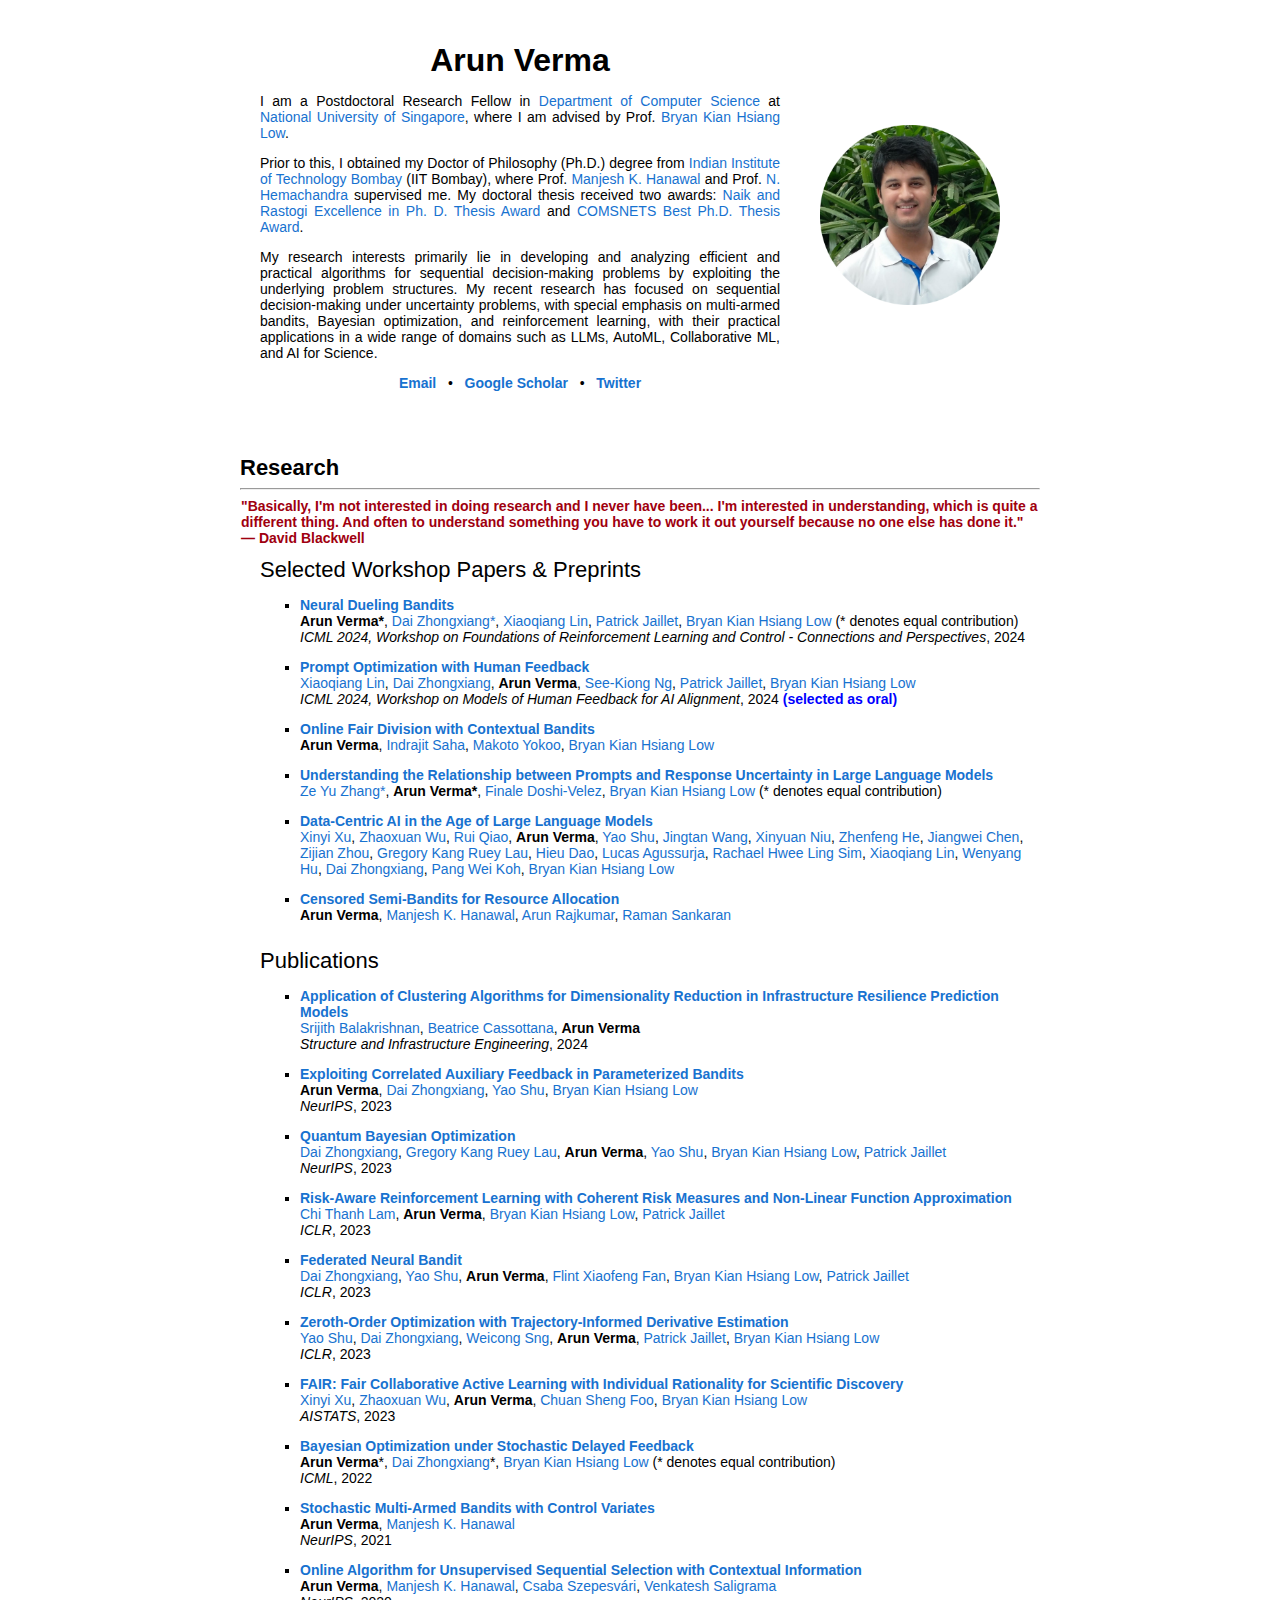
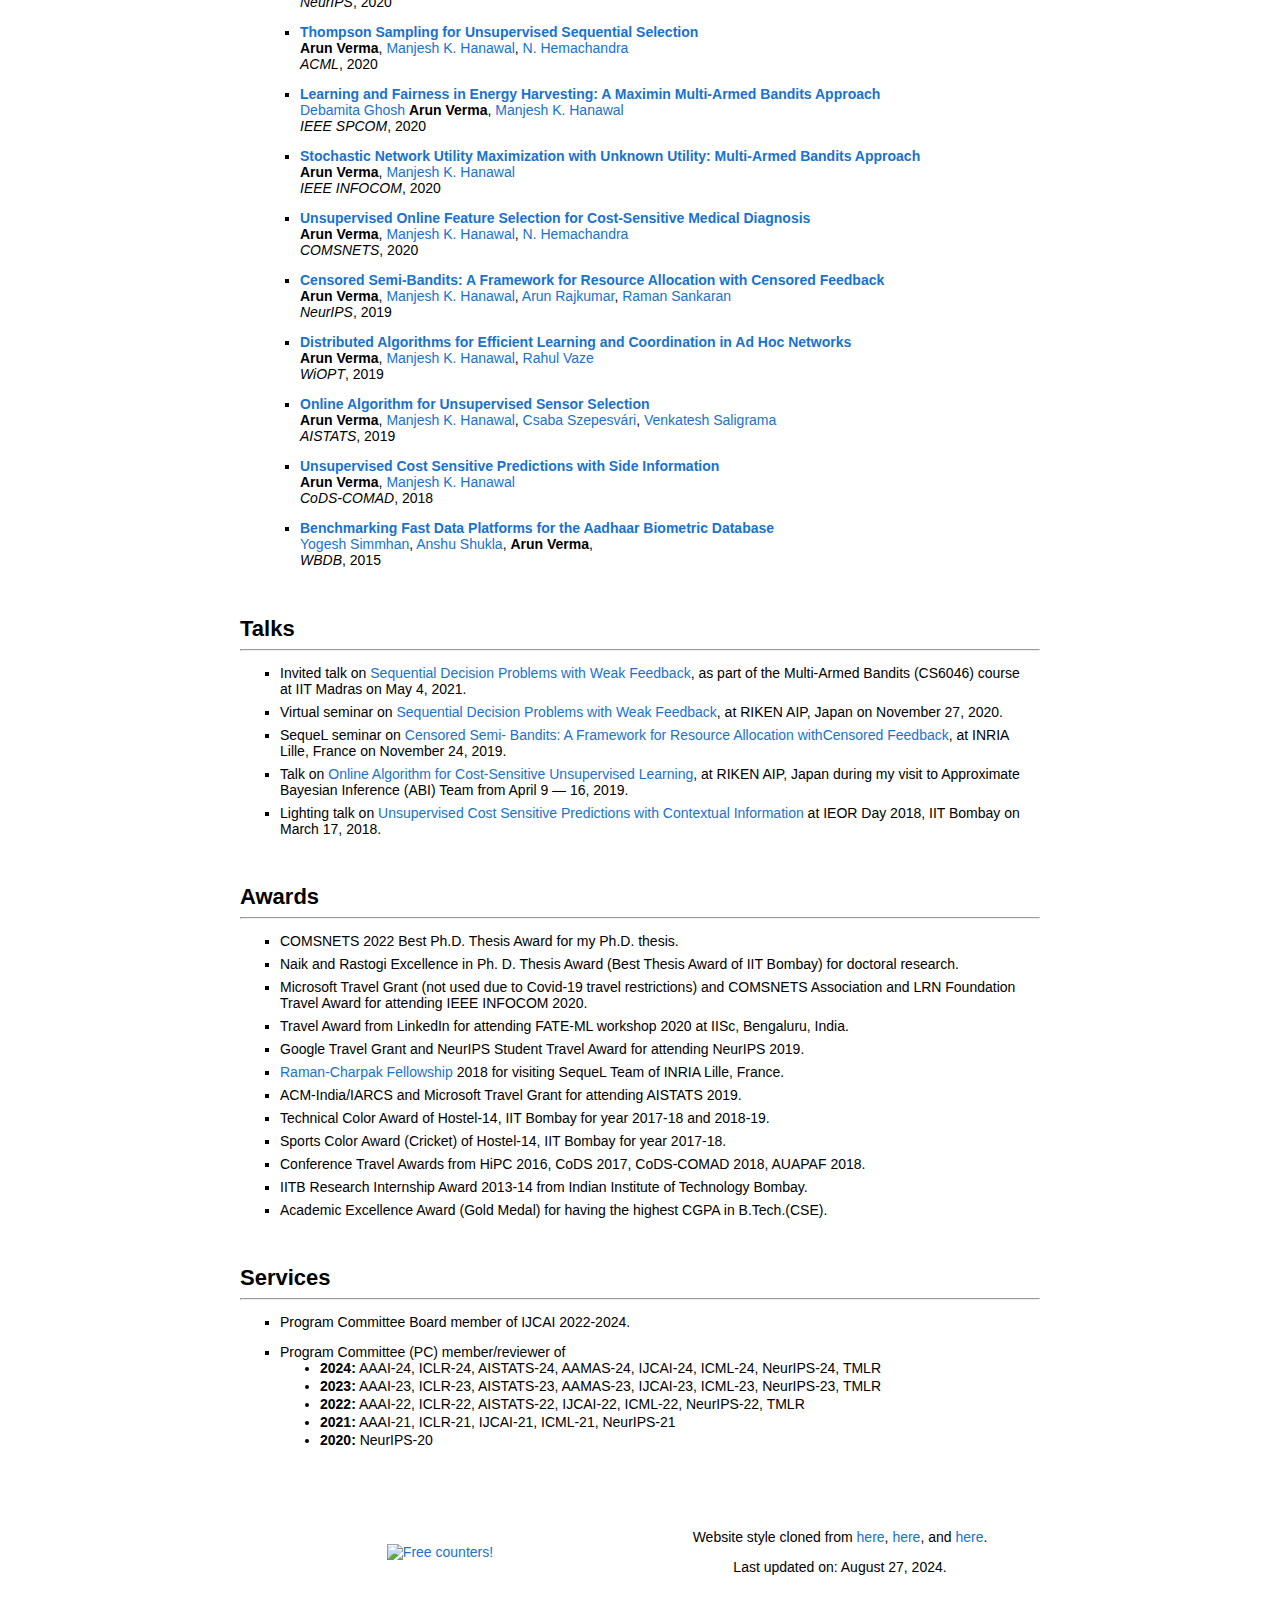
==== commit 2b967832: "Updates until August 2024" ====
--- a/index.html
+++ b/index.html
@@ -102,7 +102,7 @@
                   
                   <li>
                     <p>
-                      <a href="https://arxiv.org/pdf/2405.17346">
+                      <a href="https://arxiv.org/pdf/2407.17112", target="_blank">
                         <papertitle>	
                           Neural Dueling Bandits</papertitle>
                       </a><br>
@@ -118,7 +118,7 @@
 
                   <li>
                     <p>
-                      <a href="https://arxiv.org/pdf/2407.17112">
+                      <a href="https://arxiv.org/pdf/2405.17346", target="_blank">
                         <papertitle>	
                           Prompt Optimization with Human Feedback</papertitle>
                       </a><br>
@@ -129,12 +129,26 @@
                       <a href="http://web.mit.edu/jaillet/www/", target="_blank">Patrick Jaillet</a>,
                       <a href="https://www.comp.nus.edu.sg/~lowkh/research.html", target="_blank">Bryan Kian Hsiang Low</a><br>
                       <em>ICML 2024, Workshop on Models of Human Feedback for AI Alignment</em>, 2024
-                    </p>
-                  </li>
-
-                  <li>
-                    <p>
-                      <a href="https://arxiv.org/pdf/2407.14845">
+                      <strong style="color:blue;"> (selected as oral) </strong>
+                    </p>
+                  </li>
+
+                  <li>
+                    <p>
+                      <a href="https://arxiv.org/pdf/2408.12845", target="_blank">
+                        <papertitle>	
+                          Online Fair Division with Contextual Bandits</papertitle>
+                      </a><br>
+                      <strong> Arun Verma</strong>,
+                      <a href="https://sites.google.com/view/indrajit-saha/home", target="_blank">Indrajit Saha</a>,
+                      <a href="https://sites.google.com/view/makoto-yokoo/", target="_blank">Makoto Yokoo</a>,
+                      <a href="https://www.comp.nus.edu.sg/~lowkh/research.html", target="_blank">Bryan Kian Hsiang Low</a>
+                    </p>
+                  </li>
+
+                  <li>
+                    <p>
+                      <a href="https://arxiv.org/pdf/2407.14845", target="_blank">
                         <papertitle>	
                           Understanding the Relationship between Prompts and Response Uncertainty in Large Language Models</papertitle>
                       </a><br>
@@ -146,10 +160,9 @@
                     </p>
                   </li>
 
-
-                  <li>
-                    <p>
-                      <a href="https://arxiv.org/pdf/2406.14473">
+                  <li>
+                    <p>
+                      <a href="https://arxiv.org/pdf/2406.14473", target="_blank">
                         <papertitle>	
                           Data-Centric AI in the Age of Large Language Models</papertitle>
                       </a><br>
@@ -620,7 +633,7 @@
               </p>
 
               <p>
-                Last updated on: August 17, 2024.
+                Last updated on: August 27, 2024.
               </p>
             </td>
           </tr>
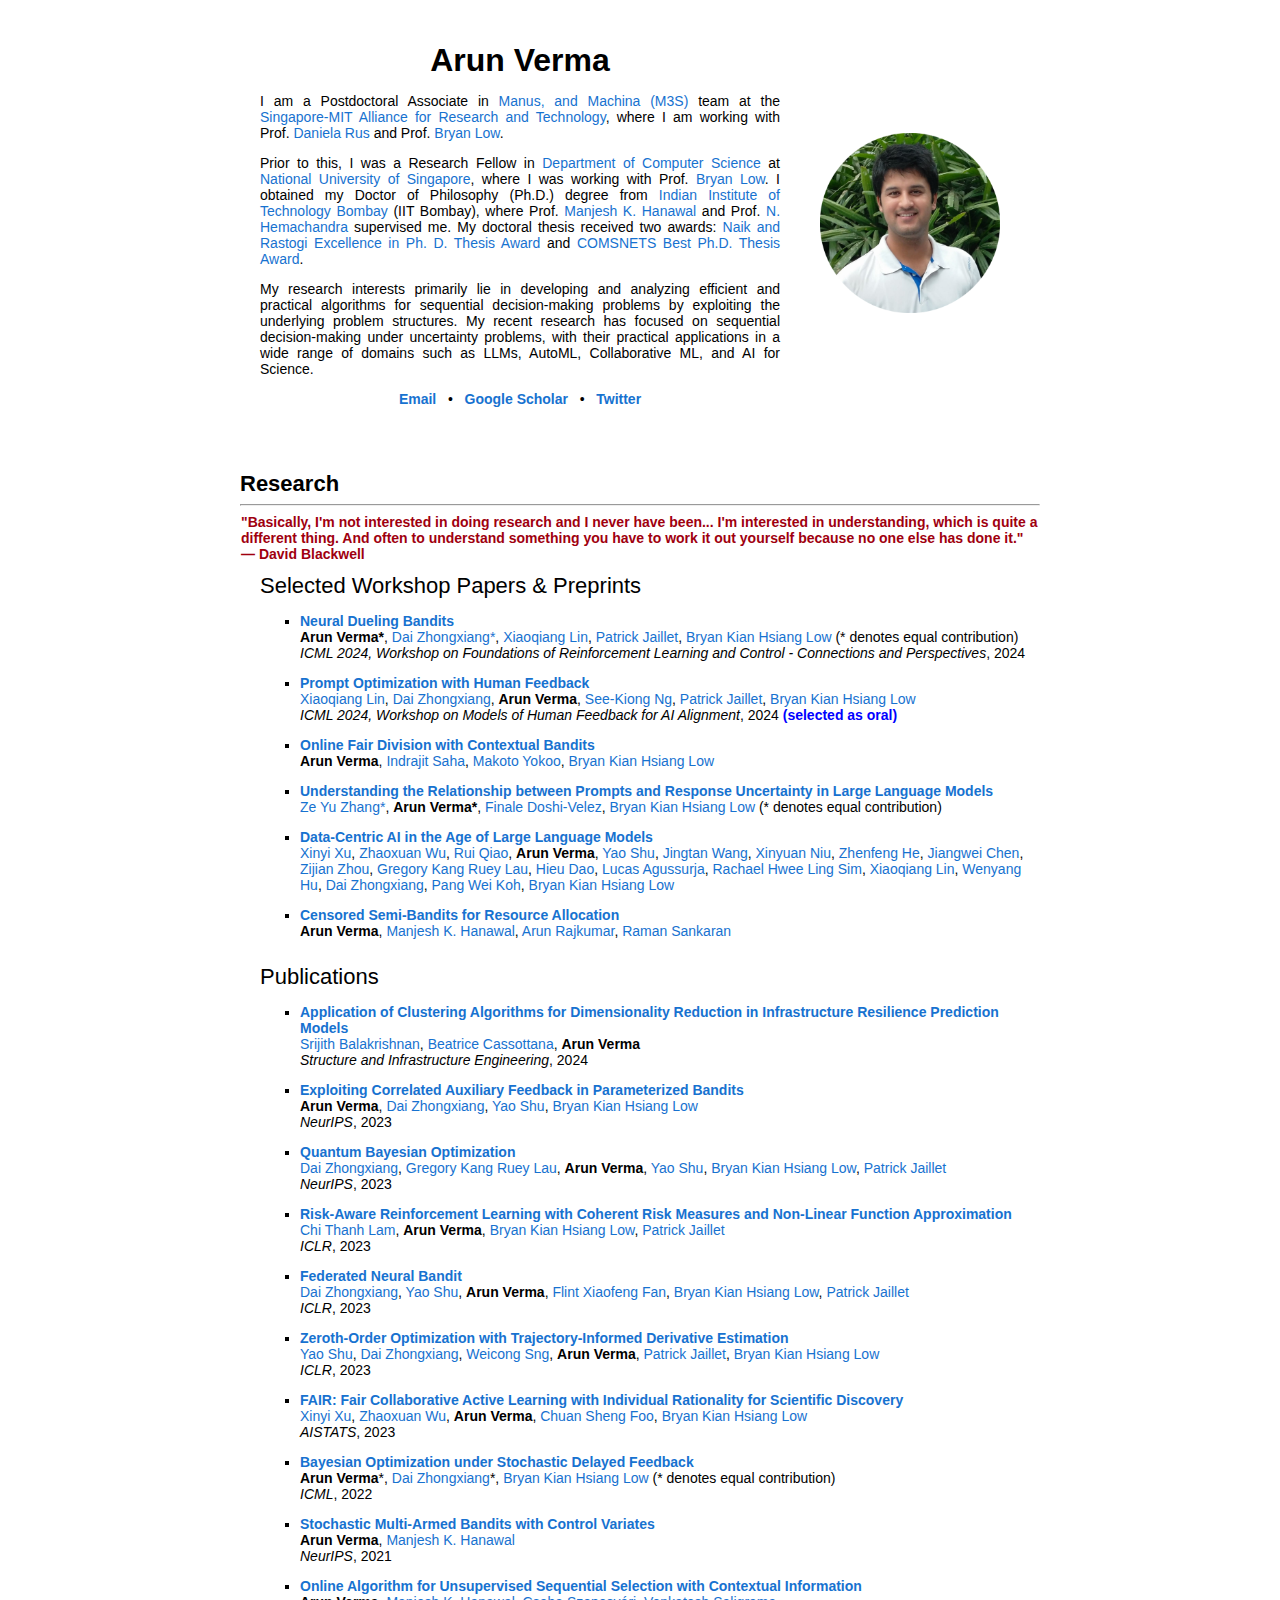
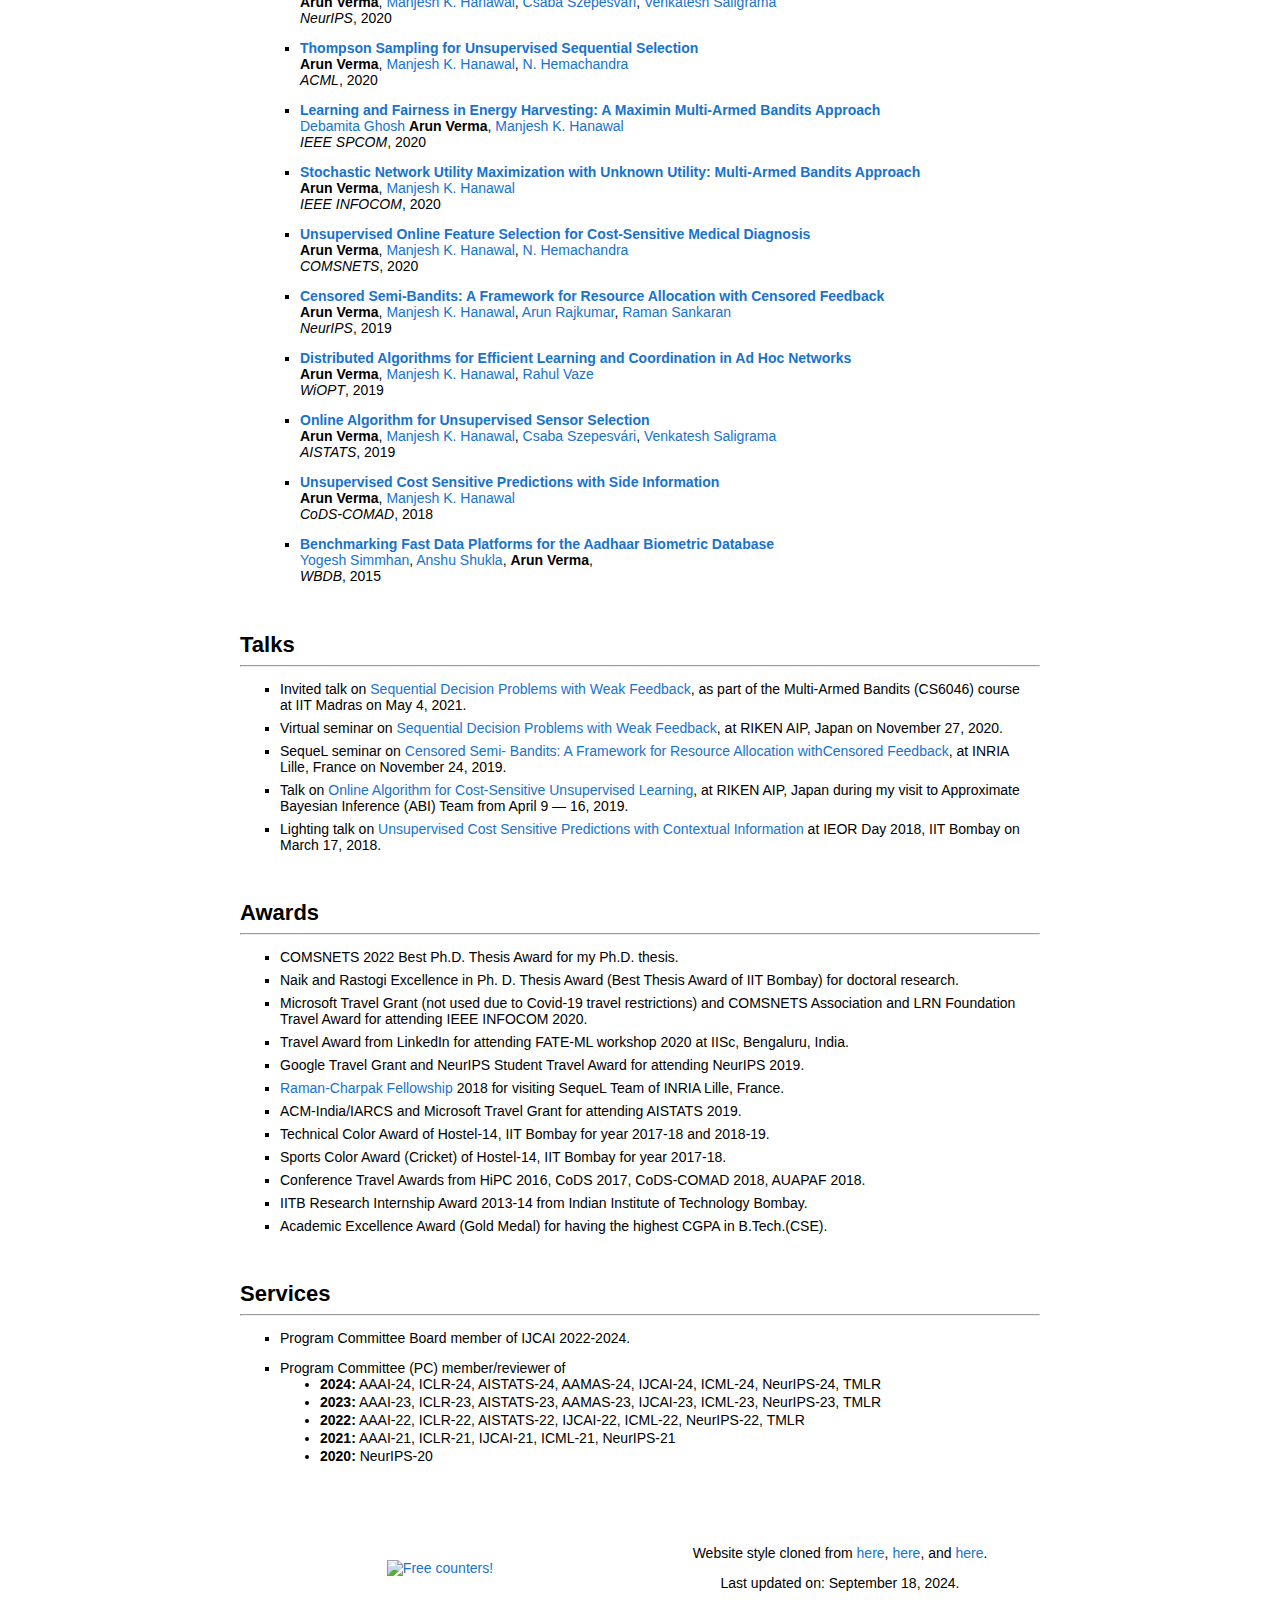
==== commit e1e99a88: "Sept 2024 updates" ====
--- a/index.html
+++ b/index.html
@@ -29,14 +29,22 @@
               </p>
 
               <p style="text-align:justify">
-                I am a Postdoctoral Research Fellow 
+                I am a Postdoctoral Associate in 
+                <a href="https://m3s.mit.edu/", target="_blank"> Manus, and Machina (M3S)</a> team at the 
+                <a href="https://smart.mit.edu/", target="_blank"> Singapore-MIT Alliance for Research and Technology</a>, 
+                where I am working with 
+                Prof. <a href="https://danielarus.csail.mit.edu/", target="_blank"> Daniela Rus </a> and 
+                Prof. <a href="https://www.comp.nus.edu.sg/~lowkh/research.html", target="_blank">Bryan Low</a>.
+              </p>
+
+              <p style="text-align:justify">
+                Prior to this, I was a Research Fellow 
                 in <a href="https://www.comp.nus.edu.sg/cs/", target="_blank">Department of Computer Science</a> 
                 at <a href="https://www.nus.edu.sg/", target="_blank">National University of Singapore</a>, where
-                I am advised by Prof. <a href="https://www.comp.nus.edu.sg/~lowkh/research.html", target="_blank">Bryan Kian Hsiang Low</a>.
-              </p>
-
-              <p style="text-align:justify">
-                Prior to this, I obtained my Doctor of Philosophy (Ph.D.) degree from <a href="https://www.iitb.ac.in/", target="_blank">Indian Institute of Technology Bombay</a> (IIT Bombay), 
+                I was working with 
+                Prof. <a href="https://www.comp.nus.edu.sg/~lowkh/research.html", target="_blank">Bryan Low</a>.
+                I obtained my Doctor of Philosophy (Ph.D.) degree from 
+                <a href="https://www.iitb.ac.in/", target="_blank">Indian Institute of Technology Bombay</a> (IIT Bombay), 
                 where Prof. <a href="https://www.ieor.iitb.ac.in/files/faculty/mhanawal/index.html", target="_blank">Manjesh K. Hanawal</a> 
                 and Prof. <a href="https://www.ieor.iitb.ac.in/~nh", target="_blank">N. Hemachandra</a> supervised me.
                 My doctoral thesis received two awards: 
@@ -49,7 +57,7 @@
                 My research interests primarily lie in developing and analyzing efficient and practical algorithms 
                 for sequential decision-making problems by exploiting the underlying problem structures. 
                 My recent research has focused on sequential decision-making under uncertainty problems,
-                with special emphasis on multi-armed bandits, Bayesian optimization, and reinforcement learning, 
+                <!-- with special emphasis on multi-armed bandits, Bayesian optimization, and reinforcement learning,  -->
                 with their practical applications in a wide range of domains such as 
                 LLMs, AutoML, Collaborative ML, and AI for Science. 
               </p>
@@ -633,7 +641,7 @@
               </p>
 
               <p>
-                Last updated on: August 27, 2024.
+                Last updated on: September 18, 2024.
               </p>
             </td>
           </tr>
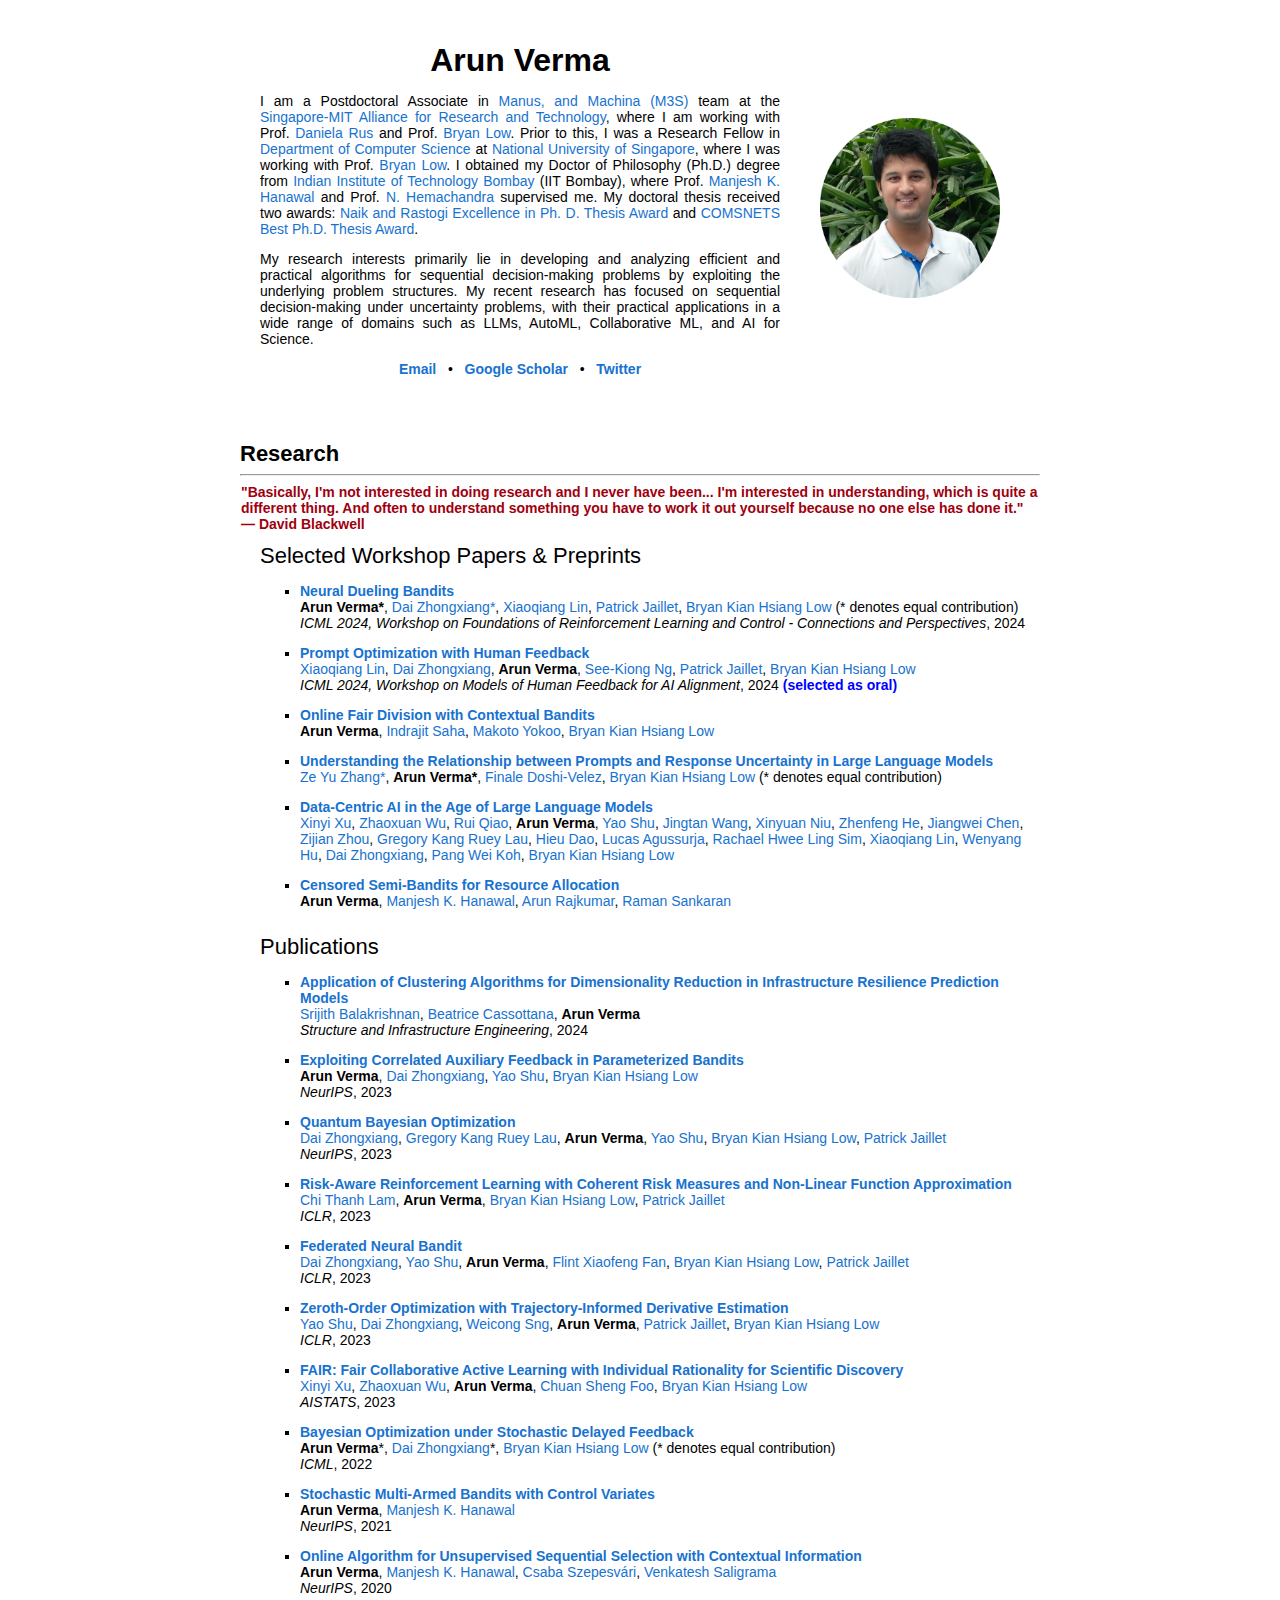
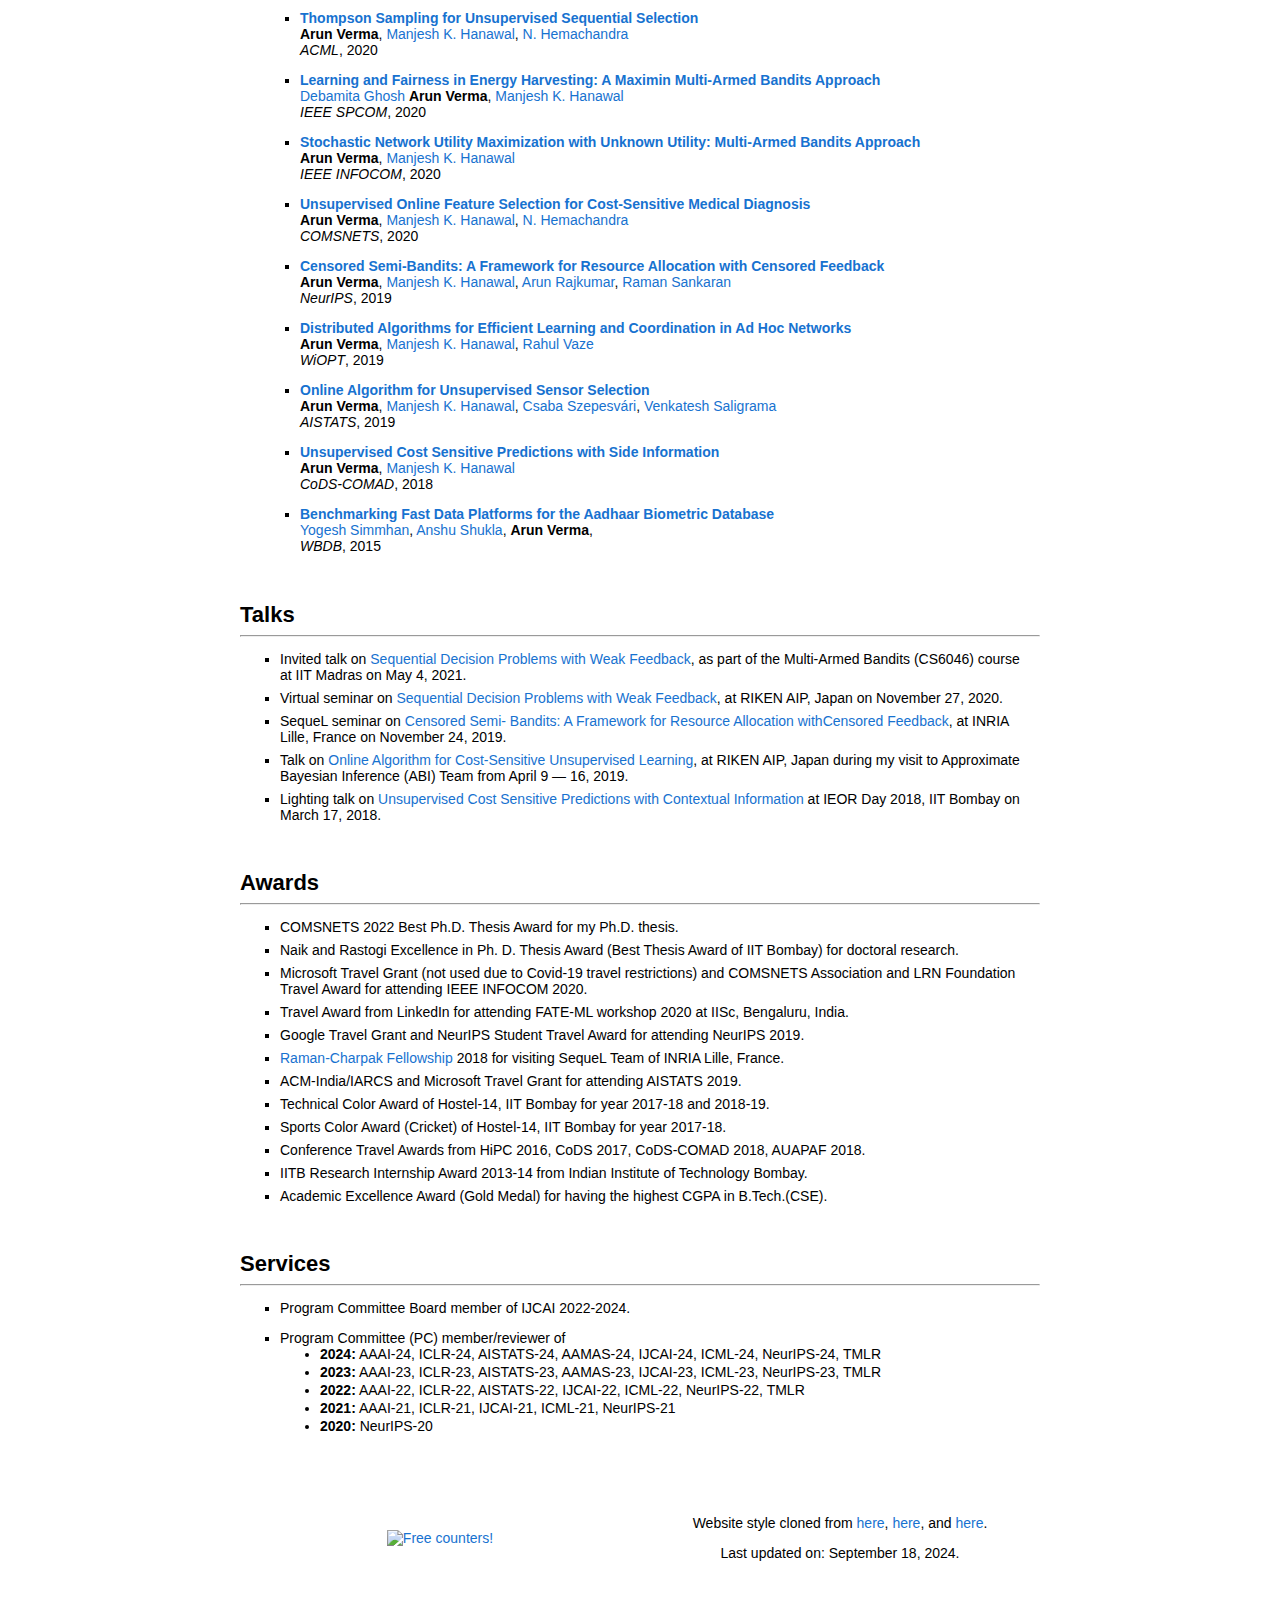
==== commit a4a3ff5d: "Fixed the extra space" ====
--- a/index.html
+++ b/index.html
@@ -35,9 +35,8 @@
                 where I am working with 
                 Prof. <a href="https://danielarus.csail.mit.edu/", target="_blank"> Daniela Rus </a> and 
                 Prof. <a href="https://www.comp.nus.edu.sg/~lowkh/research.html", target="_blank">Bryan Low</a>.
-              </p>
-
-              <p style="text-align:justify">
+              <!-- </p>
+              <p style="text-align:justify"> -->
                 Prior to this, I was a Research Fellow 
                 in <a href="https://www.comp.nus.edu.sg/cs/", target="_blank">Department of Computer Science</a> 
                 at <a href="https://www.nus.edu.sg/", target="_blank">National University of Singapore</a>, where
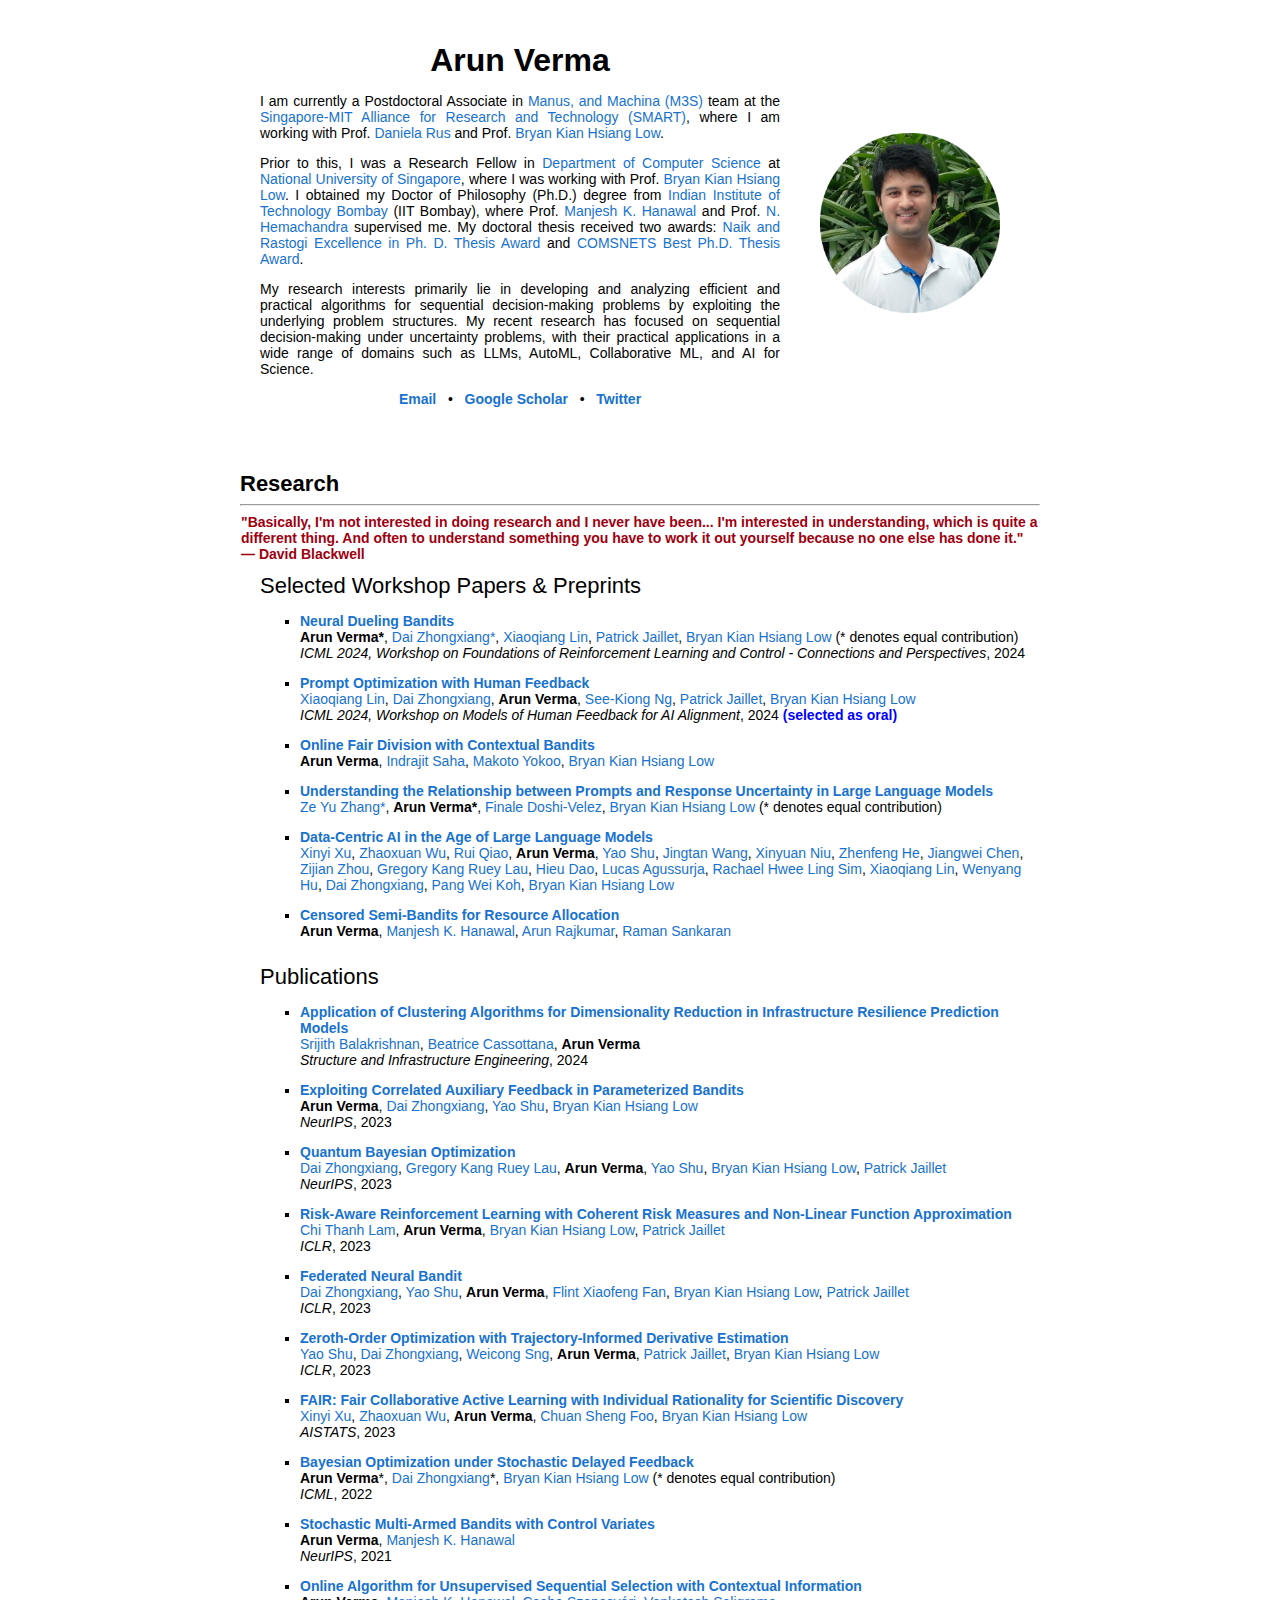
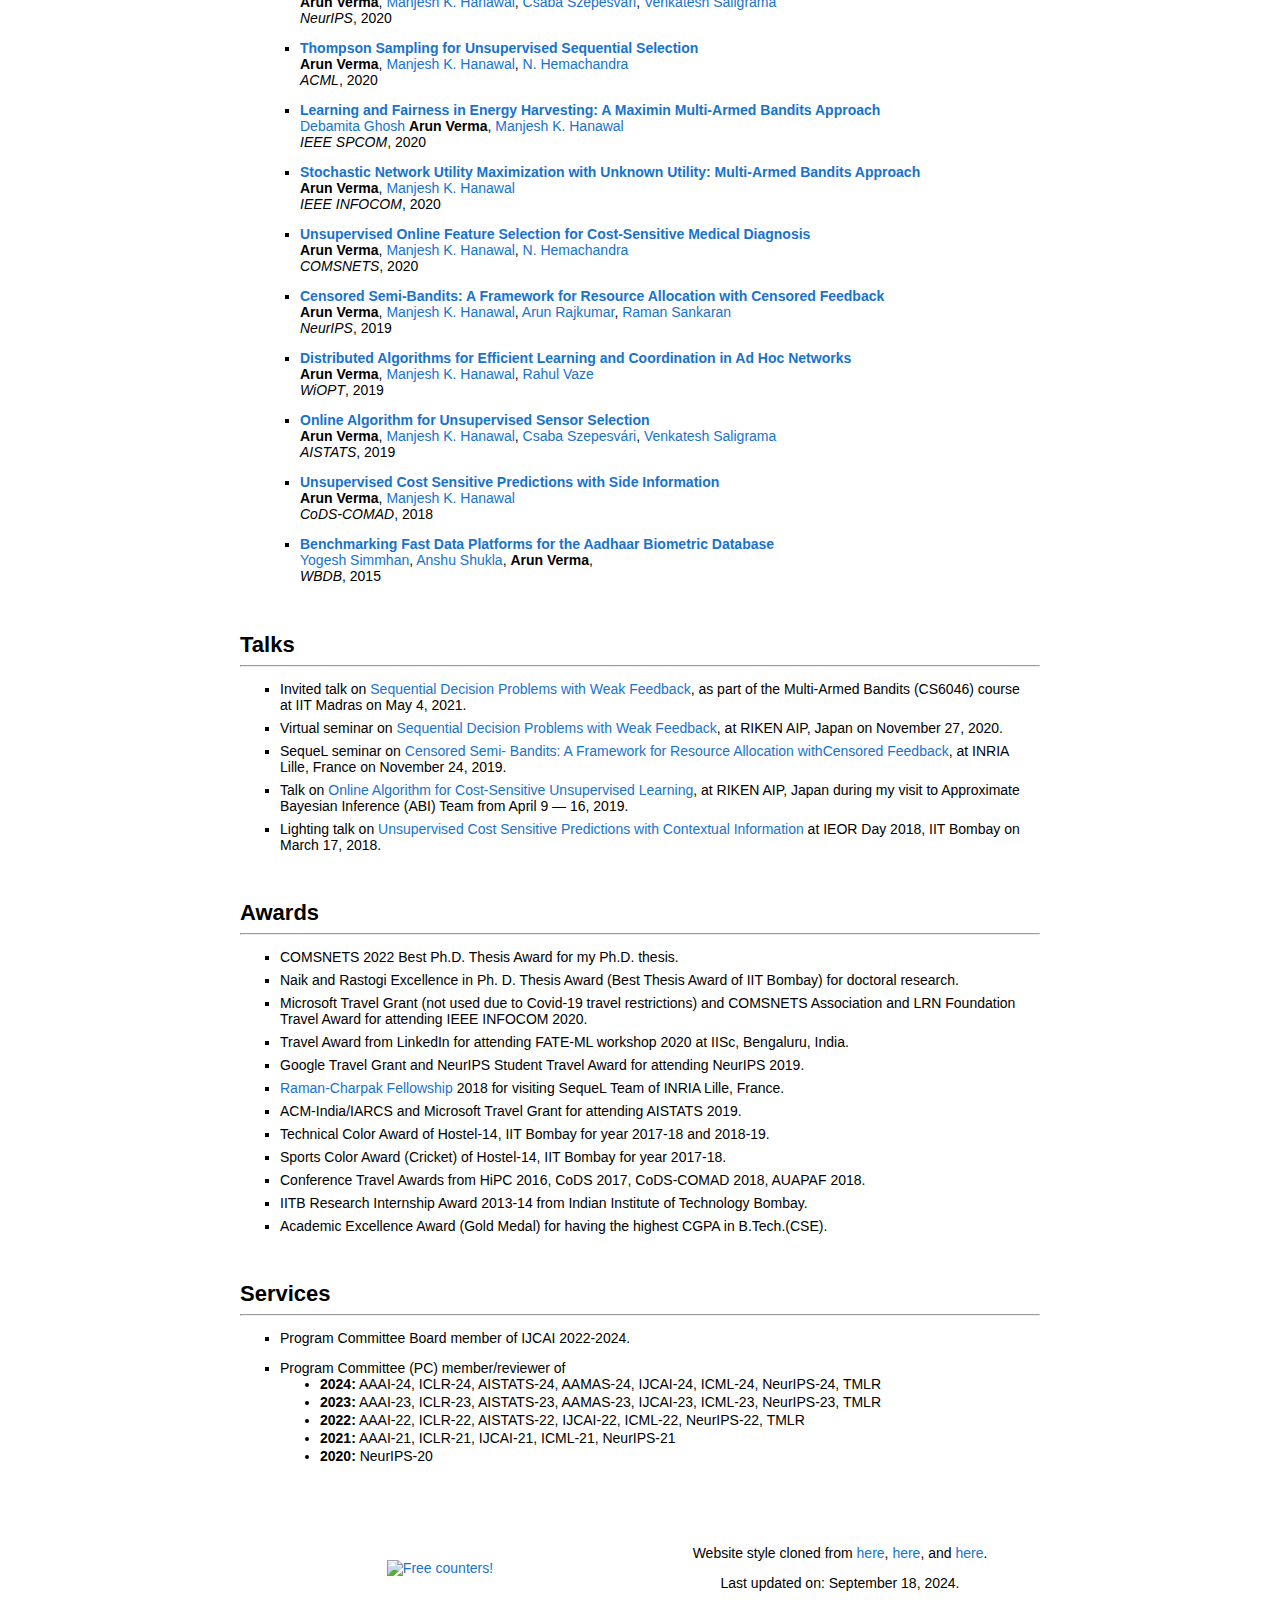
==== commit f5bfdfcb: "Fixed the broken link" ====
--- a/index.html
+++ b/index.html
@@ -29,19 +29,20 @@
               </p>
 
               <p style="text-align:justify">
-                I am a Postdoctoral Associate in 
+                I am currently a Postdoctoral Associate in 
                 <a href="https://m3s.mit.edu/", target="_blank"> Manus, and Machina (M3S)</a> team at the 
-                <a href="https://smart.mit.edu/", target="_blank"> Singapore-MIT Alliance for Research and Technology</a>, 
+                <a href="https://smart.mit.edu/", target="_blank"> Singapore-MIT Alliance for Research and Technology (SMART)</a>, 
                 where I am working with 
                 Prof. <a href="https://danielarus.csail.mit.edu/", target="_blank"> Daniela Rus </a> and 
-                Prof. <a href="https://www.comp.nus.edu.sg/~lowkh/research.html", target="_blank">Bryan Low</a>.
-              <!-- </p>
-              <p style="text-align:justify"> -->
+                Prof. <a href="https://www.comp.nus.edu.sg/~lowkh/index.html", target="_blank">Bryan Kian Hsiang Low</a>.
+              </p>
+
+              <p style="text-align:justify">
                 Prior to this, I was a Research Fellow 
                 in <a href="https://www.comp.nus.edu.sg/cs/", target="_blank">Department of Computer Science</a> 
                 at <a href="https://www.nus.edu.sg/", target="_blank">National University of Singapore</a>, where
                 I was working with 
-                Prof. <a href="https://www.comp.nus.edu.sg/~lowkh/research.html", target="_blank">Bryan Low</a>.
+                Prof. <a href="https://www.comp.nus.edu.sg/~lowkh/index.html", target="_blank">Bryan Kian Hsiang Low</a>.
                 I obtained my Doctor of Philosophy (Ph.D.) degree from 
                 <a href="https://www.iitb.ac.in/", target="_blank">Indian Institute of Technology Bombay</a> (IIT Bombay), 
                 where Prof. <a href="https://www.ieor.iitb.ac.in/files/faculty/mhanawal/index.html", target="_blank">Manjesh K. Hanawal</a> 
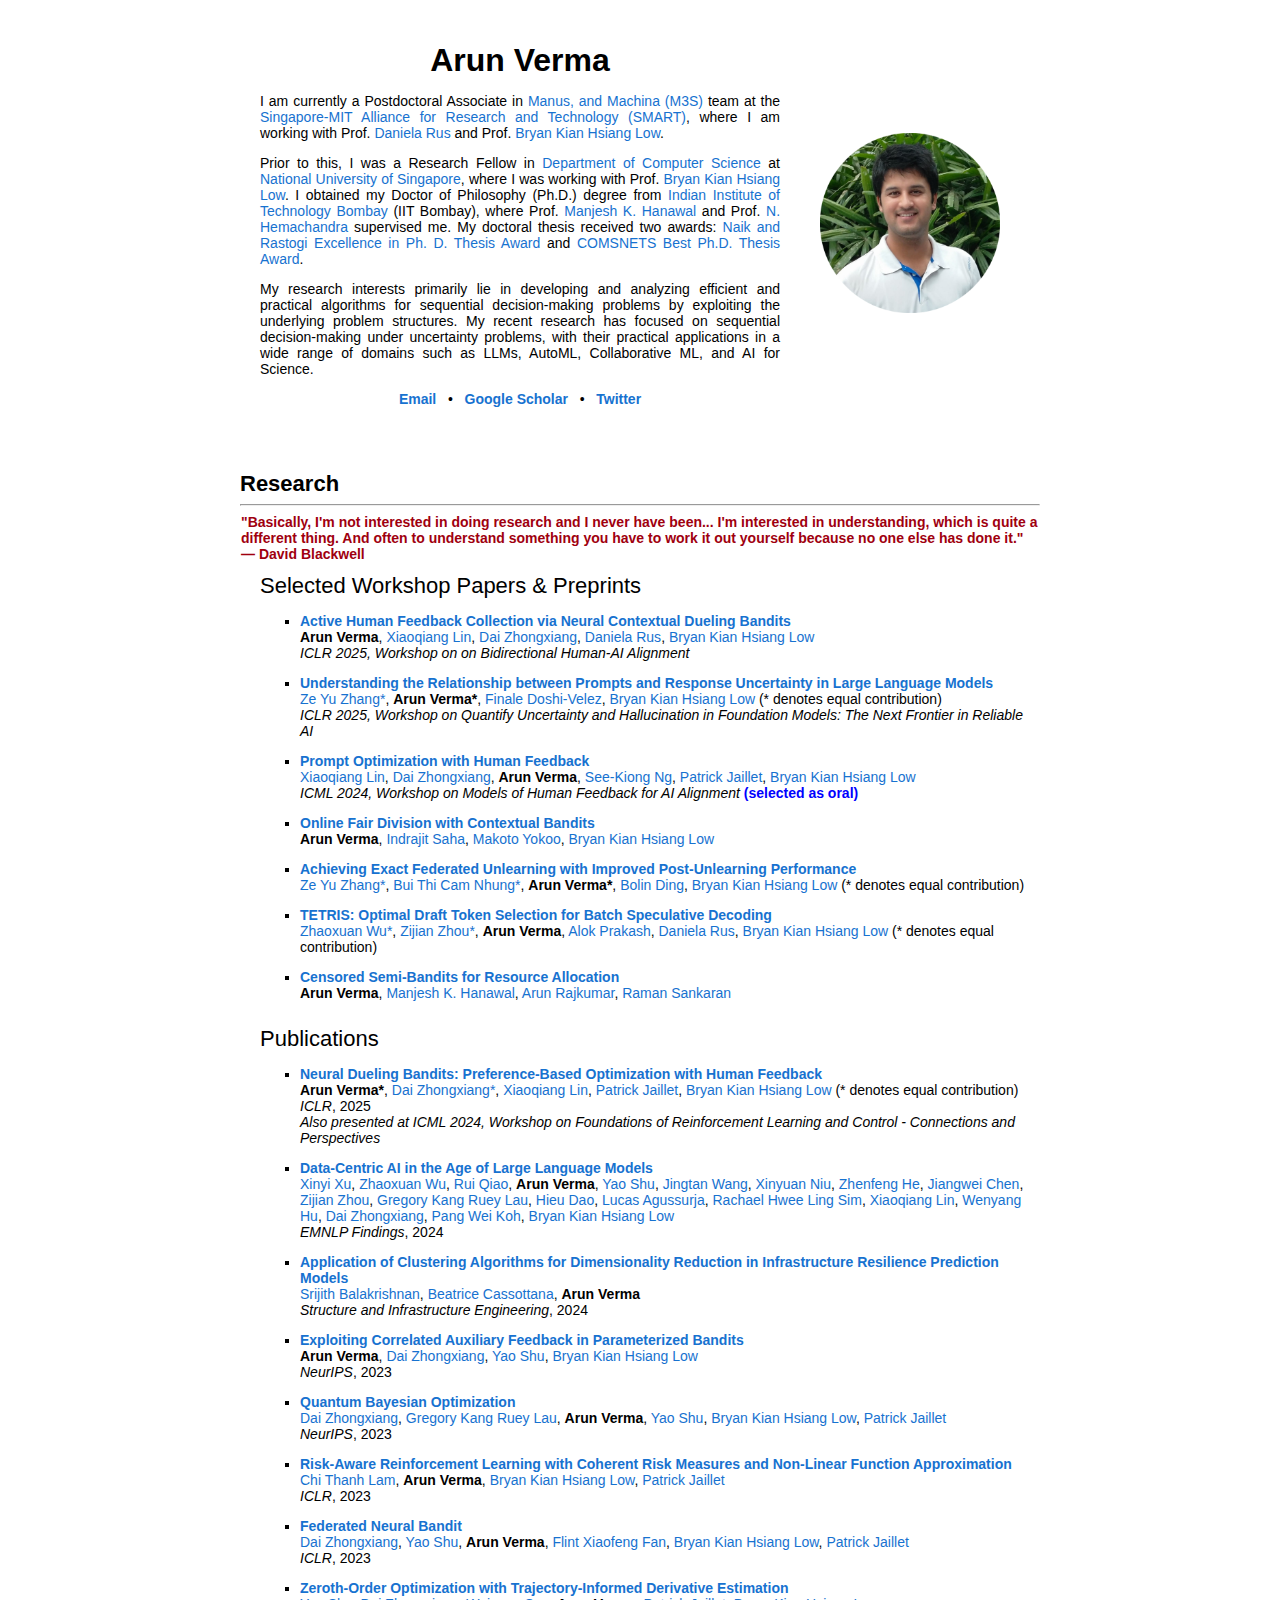
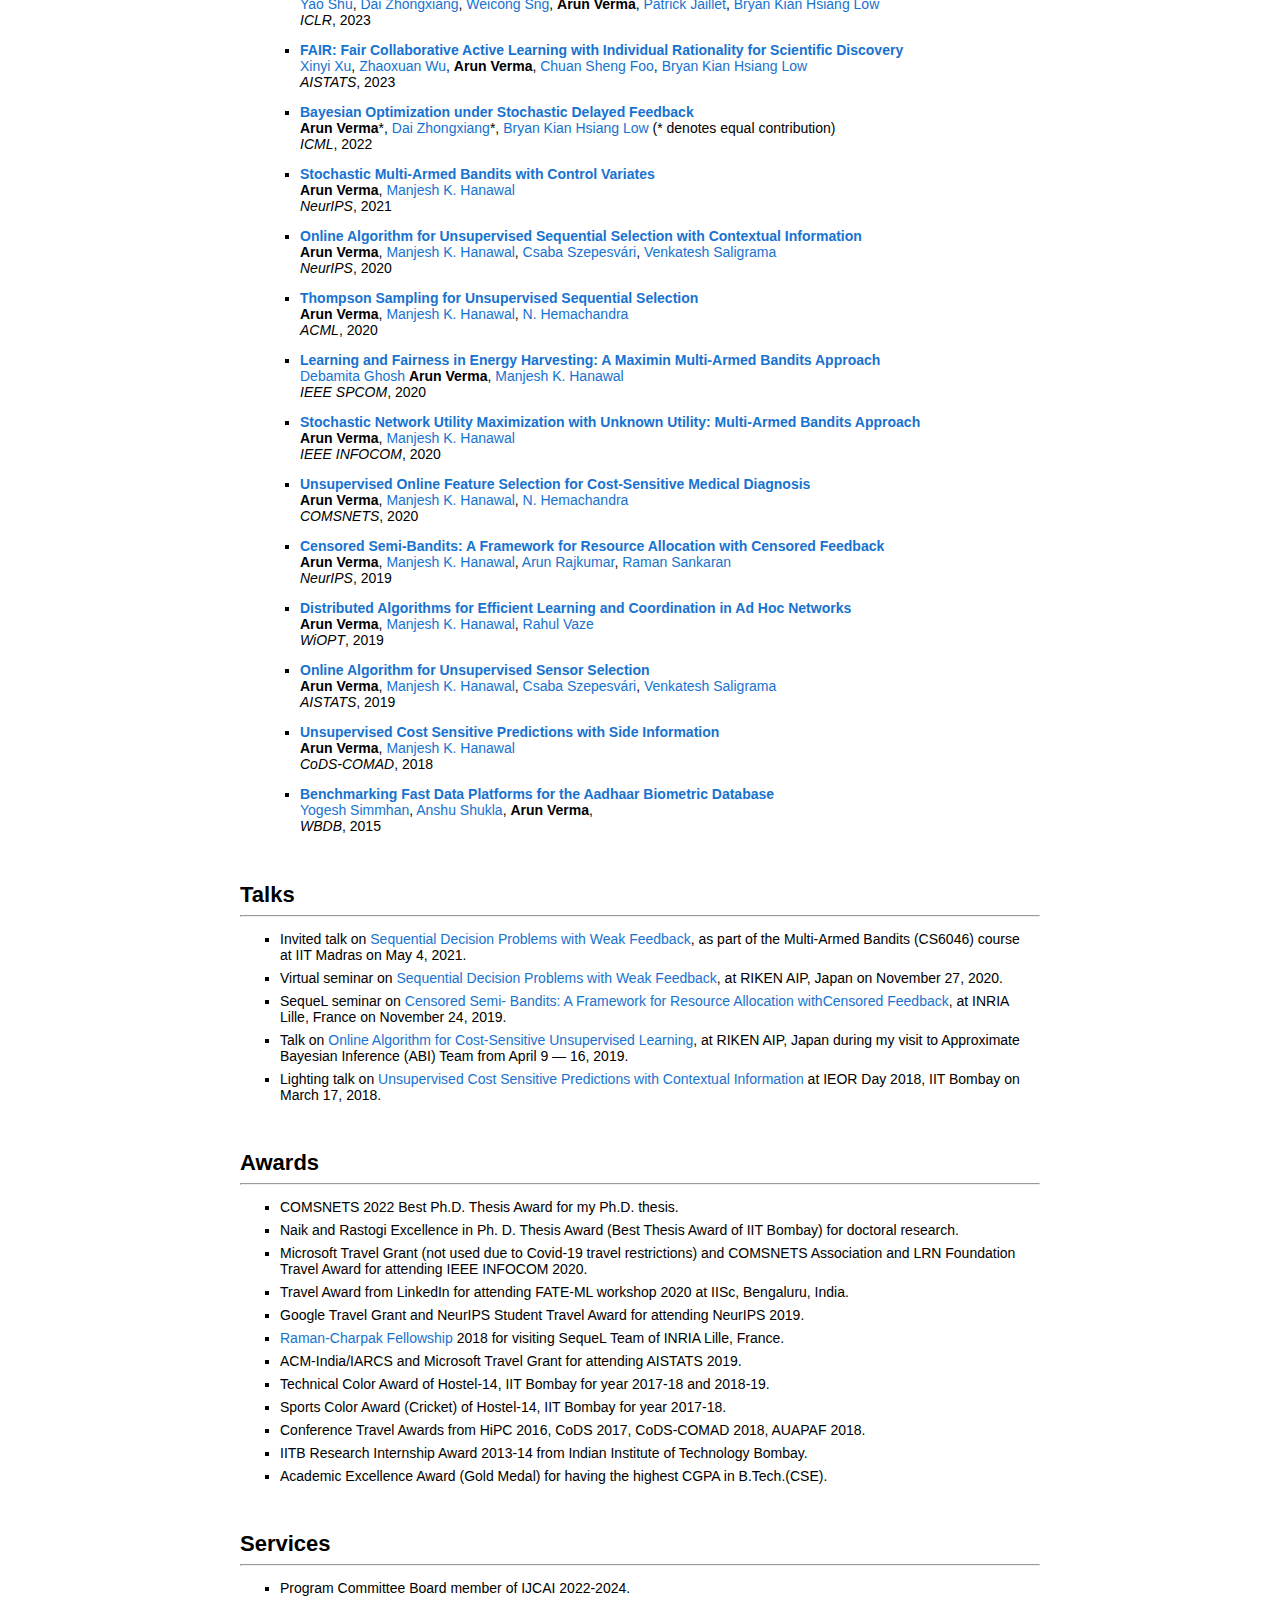
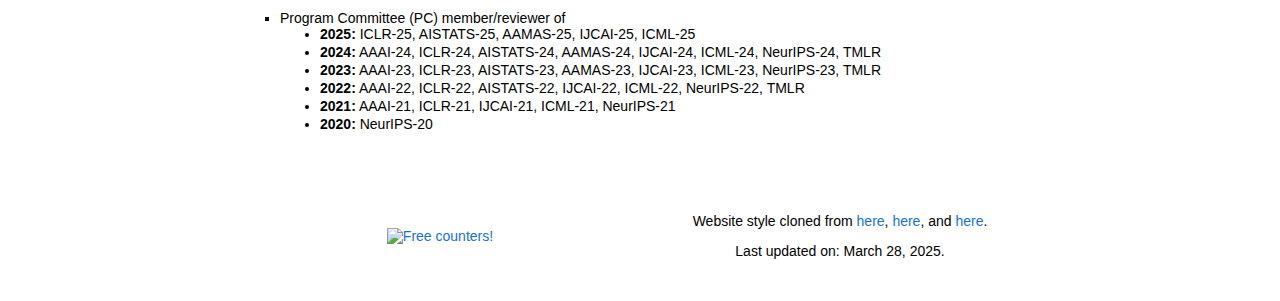
==== commit d6ab6048: "Updates until March 2025" ====
--- a/index.html
+++ b/index.html
@@ -64,7 +64,7 @@
               
               <p style="text-align:center;margin-top:10px;">
                 <a href="mailto:arunverma100@gmail.com", target="_blank" style="font-size:14px"><b>Email</b></a> &nbsp &#8226; &nbsp
-                <a href="https://scholar.google.com/citations?hl=en&user=tBcixlUAAAAJ", rel="noopener noreferrer", target="_blank"  style="font-size:14px"><b>Google Scholar</b></a> &nbsp &#8226; &nbsp
+                <a href="https://scholar.google.com/citations?hl=en&user=tBcixlUAAAAJ&view_op=list_works&sortby=pubdate", rel="noopener noreferrer", target="_blank"  style="font-size:14px"><b>Google Scholar</b></a> &nbsp &#8226; &nbsp
                 <a href="https://twitter.com/arun_v3rma", target="_blank"  style="font-size:14px"><b>Twitter</b></a> 
                 <!-- &nbsp &#8226; &nbsp <a href="https://arunv3rma.github.io/CV.pdf", target="_blank"  style="font-size:14px"><b>CV</b></a> -->
               </p>
@@ -112,48 +112,17 @@
                     <p>
                       <a href="https://arxiv.org/pdf/2407.17112", target="_blank">
                         <papertitle>	
-                          Neural Dueling Bandits</papertitle>
-                      </a><br>
-                      <strong> Arun Verma*</strong>,
-                      <a href="https://daizhongxiang.github.io/", target="_blank">Dai Zhongxiang*</a>,
-                      <a href="https://xqlin98.github.io/", target="_blank">Xiaoqiang Lin</a>,
-                      <a href="http://web.mit.edu/jaillet/www/", target="_blank">Patrick Jaillet</a>,
-                      <a href="https://www.comp.nus.edu.sg/~lowkh/research.html", target="_blank">Bryan Kian Hsiang Low</a>
-                      (* denotes equal contribution)<br>
-                      <em>ICML 2024, Workshop on Foundations of Reinforcement Learning and Control - Connections and Perspectives</em>, 2024
-                    </p>
-                  </li>
-
-                  <li>
-                    <p>
-                      <a href="https://arxiv.org/pdf/2405.17346", target="_blank">
-                        <papertitle>	
-                          Prompt Optimization with Human Feedback</papertitle>
-                      </a><br>
-                      <a href="https://xqlin98.github.io/", target="_blank">Xiaoqiang Lin</a>,
-                      <a href="https://daizhongxiang.github.io/", target="_blank">Dai Zhongxiang</a>,
-                      <strong> Arun Verma</strong>,
-                      <a href="https://www.comp.nus.edu.sg/~ngsk/", target="_blank">See-Kiong Ng</a>,
-                      <a href="http://web.mit.edu/jaillet/www/", target="_blank">Patrick Jaillet</a>,
-                      <a href="https://www.comp.nus.edu.sg/~lowkh/research.html", target="_blank">Bryan Kian Hsiang Low</a><br>
-                      <em>ICML 2024, Workshop on Models of Human Feedback for AI Alignment</em>, 2024
-                      <strong style="color:blue;"> (selected as oral) </strong>
-                    </p>
-                  </li>
-
-                  <li>
-                    <p>
-                      <a href="https://arxiv.org/pdf/2408.12845", target="_blank">
-                        <papertitle>	
-                          Online Fair Division with Contextual Bandits</papertitle>
-                      </a><br>
-                      <strong> Arun Verma</strong>,
-                      <a href="https://sites.google.com/view/indrajit-saha/home", target="_blank">Indrajit Saha</a>,
-                      <a href="https://sites.google.com/view/makoto-yokoo/", target="_blank">Makoto Yokoo</a>,
-                      <a href="https://www.comp.nus.edu.sg/~lowkh/research.html", target="_blank">Bryan Kian Hsiang Low</a>
-                    </p>
-                  </li>
-
+                          Active Human Feedback Collection via Neural Contextual Dueling Bandits</papertitle>
+                      </a><br>
+                      <strong> Arun Verma</strong>,
+                      <a href="https://xqlin98.github.io/", target="_blank"> Xiaoqiang Lin</a>,
+                      <a href="https://daizhongxiang.github.io/", target="_blank"> Dai Zhongxiang</a>,
+                      <a href="https://danielarus.csail.mit.edu/", target="_blank"> Daniela Rus</a>,
+                      <a href="https://www.comp.nus.edu.sg/~lowkh/research.html", target="_blank"> Bryan Kian Hsiang Low</a> <br>
+                      <em>ICLR 2025, Workshop on on Bidirectional Human-AI Alignment</em>
+                    </p>
+                  </li>
+                  
                   <li>
                     <p>
                       <a href="https://arxiv.org/pdf/2407.14845", target="_blank">
@@ -162,37 +131,71 @@
                       </a><br>
                       <a href="">Ze Yu Zhang*</a>,
                       <strong> Arun Verma*</strong>,
-                      <a href="https://finale.seas.harvard.edu/", target="_blank">Finale Doshi-Velez</a>,
-                      <a href="https://www.comp.nus.edu.sg/~lowkh/research.html", target="_blank">Bryan Kian Hsiang Low</a>
+                      <a href="https://finale.seas.harvard.edu/", target="_blank"> Finale Doshi-Velez</a>,
+                      <a href="https://www.comp.nus.edu.sg/~lowkh/research.html", target="_blank"> Bryan Kian Hsiang Low</a>
                       (* denotes equal contribution)<br>
-                    </p>
-                  </li>
-
-                  <li>
-                    <p>
-                      <a href="https://arxiv.org/pdf/2406.14473", target="_blank">
-                        <papertitle>	
-                          Data-Centric AI in the Age of Large Language Models</papertitle>
-                      </a><br>
-                      <a href="https://xinyi-xu.com/", target="_blank">Xinyi Xu</a>,
-                      <a href="https://zhaoxuanwu.github.io/", target="_blank">Zhaoxuan Wu</a>,
-                      <a href="">Rui Qiao</a>, 
-                      <strong> Arun Verma</strong>, 
-                      <a href="https://shuyao95.github.io/", target="_blank">Yao Shu</a>,
-                      <a href="">Jingtan Wang</a>, 
-                      <a href="">Xinyuan Niu</a>, 
-                      <a href="">Zhenfeng He</a>, 
-                      <a href="">Jiangwei Chen</a>, 
-                      <a href="">Zijian Zhou</a>, 
-                      <a href="https://www.comp.nus.edu.sg/~greglau/", target="_blank">Gregory Kang Ruey Lau</a>,
-                      <a href="">Hieu Dao</a>, 
-                      <a href="">Lucas Agussurja</a>, 
-                      <a href="">Rachael Hwee Ling Sim</a>, 
+                      <em>ICLR 2025, Workshop on Quantify Uncertainty and Hallucination in Foundation Models: The Next Frontier in Reliable AI</em>
+                    </p>
+                  </li>
+
+                  <li>
+                    <p>
+                      <a href="https://arxiv.org/pdf/2405.17346", target="_blank">
+                        <papertitle>	
+                          Prompt Optimization with Human Feedback</papertitle>
+                      </a><br>
                       <a href="https://xqlin98.github.io/", target="_blank">Xiaoqiang Lin</a>,
-                      <a href=""> Wenyang Hu</a>, 
-                      <a href="https://daizhongxiang.github.io/", target="_blank">Dai Zhongxiang</a>,
-                      <a href="https://koh.pw/"> Pang Wei Koh</a>, 
-                      <a href="https://www.comp.nus.edu.sg/~lowkh/research.html", target="_blank">Bryan Kian Hsiang Low</a><br>
+                      <a href="https://daizhongxiang.github.io/", target="_blank"> Dai Zhongxiang</a>,
+                      <strong> Arun Verma</strong>,
+                      <a href="https://www.comp.nus.edu.sg/~ngsk/", target="_blank"> See-Kiong Ng</a>,
+                      <a href="http://web.mit.edu/jaillet/www/", target="_blank"> Patrick Jaillet</a>,
+                      <a href="https://www.comp.nus.edu.sg/~lowkh/research.html", target="_blank"> Bryan Kian Hsiang Low</a><br>
+                      <em>ICML 2024, Workshop on Models of Human Feedback for AI Alignment</em>
+                      <strong style="color:blue;"> (selected as oral) </strong>
+                    </p>
+                  </li>
+
+                  <li>
+                    <p>
+                      <a href="https://arxiv.org/pdf/2408.12845", target="_blank">
+                        <papertitle>	
+                          Online Fair Division with Contextual Bandits</papertitle>
+                      </a><br>
+                      <strong> Arun Verma</strong>,
+                      <a href="https://sites.google.com/view/indrajit-saha/home", target="_blank"> Indrajit Saha</a>,
+                      <a href="https://sites.google.com/view/makoto-yokoo/", target="_blank"> Makoto Yokoo</a>,
+                      <a href="https://www.comp.nus.edu.sg/~lowkh/research.html", target="_blank"> Bryan Kian Hsiang Low</a>
+                    </p>
+                  </li>
+
+                  <li>
+                    <p>
+                      <a href="https://openreview.net/pdf?id=NHe6guO3l6", target="_blank">
+                        <papertitle>	
+                          Achieving Exact Federated Unlearning with Improved Post-Unlearning Performance</papertitle>
+                      </a><br>
+                      <a href="">Ze Yu Zhang*</a>,
+                      <a href="https://scholar.google.com/citations?user=mY9BaxYAAAAJ&hl=en", target="_blank"> Bui Thi Cam Nhung*</a>,
+                      <strong> Arun Verma*</strong>,
+                      <a href="https://bolinding.github.io/", target="_blank"> Bolin Ding</a>,
+                      <a href="https://www.comp.nus.edu.sg/~lowkh/research.html", target="_blank"> Bryan Kian Hsiang Low</a>
+                      (* denotes equal contribution)<br>
+                    </p>
+                  </li>
+
+                  <li>
+                    <p>
+                      <a href="https://arxiv.org/pdf/2502.15197", target="_blank">
+                        <papertitle>	
+                          TETRIS: Optimal Draft Token Selection for Batch Speculative Decoding</papertitle>
+                      </a><br>
+                      <a href="https://zhaoxuanwu.github.io/", target="_blank">Zhaoxuan Wu*</a>,
+                      <a href="https://scholar.google.com/citations?user=SpIJomUAAAAJ&hl=en", target="_blank"> Zijian Zhou*</a>, 
+                      <strong> Arun Verma</strong>,
+                      <a href="https://m3s.mit.edu/our-team/alok-prakash", target="_blank"> Alok Prakash</a>,
+                      <a href="https://danielarus.csail.mit.edu/", target="_blank"> Daniela Rus</a>,
+                      <a href="https://www.comp.nus.edu.sg/~lowkh/research.html", target="_blank"> Bryan Kian Hsiang Low</a> 
+                      (* denotes equal contribution)<br>
                     </p>
                   </li>
 
@@ -202,9 +205,9 @@
                         <papertitle>Censored Semi-Bandits for Resource Allocation</papertitle>
                       </a><br>
                       <strong> Arun Verma</strong>,
-                      <a href="https://www.ieor.iitb.ac.in/files/faculty/mhanawal/index.html", target="_blank">Manjesh K. Hanawal</a>,
-                      <a href="https://sites.google.com/view/arun-rajkumar", target="_blank">Arun Rajkumar</a>,
-                      <a href="https://in.linkedin.com/in/raman-sankaran-9594956", target="_blank">Raman Sankaran</a><br>
+                      <a href="https://www.ieor.iitb.ac.in/files/faculty/mhanawal/index.html", target="_blank"> Manjesh K. Hanawal</a>,
+                      <a href="https://sites.google.com/view/arun-rajkumar", target="_blank"> Arun Rajkumar</a>,
+                      <a href="https://in.linkedin.com/in/raman-sankaran-9594956", target="_blank"> Raman Sankaran</a><br>
                     </p>
                   </li>                
 
@@ -218,6 +221,52 @@
                 <heading>Publications</heading>
                 <!-- <ol reversed> -->
                 <ul style="list-style-type: square">
+
+                  <li>
+                    <p>
+                      <a href="https://arxiv.org/pdf/2407.17112", target="_blank">
+                        <papertitle>	
+                          Neural Dueling Bandits: Preference-Based Optimization with Human Feedback</papertitle>
+                      </a><br>
+                      <strong> Arun Verma*</strong>,
+                      <a href="https://daizhongxiang.github.io/", target="_blank"> Dai Zhongxiang*</a>,
+                      <a href="https://xqlin98.github.io/", target="_blank"> Xiaoqiang Lin</a>,
+                      <a href="http://web.mit.edu/jaillet/www/", target="_blank"> Patrick Jaillet</a>,
+                      <a href="https://www.comp.nus.edu.sg/~lowkh/research.html", target="_blank">Bryan Kian Hsiang Low</a> 
+                      (* denotes equal contribution)<br>
+                      <em>ICLR</em>, 2025 <br>
+                      <em>Also presented at ICML 2024, Workshop on Foundations of Reinforcement Learning and Control - Connections and Perspectives</em>
+                    </p>
+                  </li>
+
+                  <li>
+                    <p>
+                      <a href="https://arxiv.org/pdf/2406.14473", target="_blank">
+                        <papertitle>	
+                          Data-Centric AI in the Age of Large Language Models</papertitle>
+                      </a><br>
+                      <a href="https://xinyi-xu.com/", target="_blank">Xinyi Xu</a>,
+                      <a href="https://zhaoxuanwu.github.io/", target="_blank"> Zhaoxuan Wu</a>,
+                      <a href=""> Rui Qiao</a>, 
+                      <strong> Arun Verma</strong>, 
+                      <a href="https://shuyao95.github.io/", target="_blank"> Yao Shu</a>,
+                      <a href=""> Jingtan Wang</a>, 
+                      <a href=""> Xinyuan Niu</a>, 
+                      <a href=""> Zhenfeng He</a>, 
+                      <a href=""> Jiangwei Chen</a>, 
+                      <a href=""> Zijian Zhou</a>, 
+                      <a href="https://www.comp.nus.edu.sg/~greglau/", target="_blank"> Gregory Kang Ruey Lau</a>,
+                      <a href=""> Hieu Dao</a>, 
+                      <a href=""> Lucas Agussurja</a>, 
+                      <a href=""> Rachael Hwee Ling Sim</a>, 
+                      <a href="https://xqlin98.github.io/", target="_blank"> Xiaoqiang Lin</a>,
+                      <a href=""> Wenyang Hu</a>, 
+                      <a href="https://daizhongxiang.github.io/", target="_blank"> Dai Zhongxiang</a>,
+                      <a href="https://koh.pw/"> Pang Wei Koh</a>, 
+                      <a href="https://www.comp.nus.edu.sg/~lowkh/research.html", target="_blank"> Bryan Kian Hsiang Low</a> <br>
+                      <em>EMNLP Findings</em>, 2024
+                    </p>
+                  </li>
                   
                   <li>
                     <p>
@@ -238,8 +287,8 @@
                           Exploiting Correlated Auxiliary Feedback in Parameterized Bandits</papertitle>
                       </a><br>
                       <strong> Arun Verma</strong>,
-                      <a href="https://daizhongxiang.github.io/", target="_blank">Dai Zhongxiang</a>,
-                      <a href="https://shuyao95.github.io/", target="_blank">Yao Shu</a>,
+                      <a href="https://daizhongxiang.github.io/", target="_blank"> Dai Zhongxiang</a>,
+                      <a href="https://shuyao95.github.io/", target="_blank"> Yao Shu</a>,
                       <a href="https://www.comp.nus.edu.sg/~lowkh/research.html", target="_blank">Bryan Kian Hsiang Low</a><br>
                       <em>NeurIPS</em>, 2023
                     </p>
@@ -251,10 +300,10 @@
                         <papertitle>Quantum Bayesian Optimization</papertitle>
                       </a><br>
                       <a href="https://daizhongxiang.github.io/", target="_blank">Dai Zhongxiang</a>,
-                      <a href="https://www.comp.nus.edu.sg/~greglau/", target="_blank">Gregory Kang Ruey Lau</a>,
-                      <strong> Arun Verma</strong>,
-                      <a href="https://shuyao95.github.io/", target="_blank">Yao Shu</a>,
-                      <a href="https://www.comp.nus.edu.sg/~lowkh/research.html", target="_blank">Bryan Kian Hsiang Low</a>,
+                      <a href="https://www.comp.nus.edu.sg/~greglau/", target="_blank"> Gregory Kang Ruey Lau</a>,
+                      <strong> Arun Verma</strong>,
+                      <a href="https://shuyao95.github.io/", target="_blank"> Yao Shu</a>,
+                      <a href="https://www.comp.nus.edu.sg/~lowkh/research.html", target="_blank"> Bryan Kian Hsiang Low</a>,
                       <a href="http://web.mit.edu/jaillet/www/", target="_blank">Patrick Jaillet</a><br>
                       <em>NeurIPS</em>, 2023
                     </p>
@@ -267,8 +316,8 @@
                       </a><br>
                       <a href="https://sites.google.com/view/thanh-lam/home", target="_blank">Chi Thanh Lam</a>,
                       <strong> Arun Verma</strong>,
-                      <a href="https://www.comp.nus.edu.sg/~lowkh/research.html", target="_blank">Bryan Kian Hsiang Low</a>,
-                      <a href="http://web.mit.edu/jaillet/www/", target="_blank">Patrick Jaillet</a><br>
+                      <a href="https://www.comp.nus.edu.sg/~lowkh/research.html", target="_blank"> Bryan Kian Hsiang Low</a>,
+                      <a href="http://web.mit.edu/jaillet/www/", target="_blank"> Patrick Jaillet</a><br>
                       <em>ICLR</em>, 2023
                     </p>
                   </li>
@@ -279,11 +328,11 @@
                         <papertitle>Federated Neural Bandit</papertitle>
                       </a><br>
                       <a href="https://daizhongxiang.github.io/", target="_blank">Dai Zhongxiang</a>,
-                      <a href="https://shuyao95.github.io/", target="_blank">Yao Shu</a>,
-                      <strong> Arun Verma</strong>,
-                      <a href="https://flint-xf-fan.github.io/", target="_blank">Flint Xiaofeng Fan</a>,
-                      <a href="https://www.comp.nus.edu.sg/~lowkh/research.html", target="_blank">Bryan Kian Hsiang Low</a>,
-                      <a href="http://web.mit.edu/jaillet/www/", target="_blank">Patrick Jaillet</a><br>
+                      <a href="https://shuyao95.github.io/", target="_blank"> Yao Shu</a>,
+                      <strong> Arun Verma</strong>,
+                      <a href="https://flint-xf-fan.github.io/", target="_blank"> Flint Xiaofeng Fan</a>,
+                      <a href="https://www.comp.nus.edu.sg/~lowkh/research.html", target="_blank"> Bryan Kian Hsiang Low</a>,
+                      <a href="http://web.mit.edu/jaillet/www/", target="_blank"> Patrick Jaillet</a><br>
                       <em>ICLR</em>, 2023
                     </p>
                   </li>
@@ -294,11 +343,11 @@
                         <papertitle>Zeroth-Order Optimization with Trajectory-Informed Derivative Estimation</papertitle>
                       </a><br>
                       <a href="https://shuyao95.github.io/", target="_blank">Yao Shu</a>,
-                      <a href="https://daizhongxiang.github.io/", target="_blank">Dai Zhongxiang</a>,
-                      <a href="https://scholar.google.com/citations?user=Q8QOGioAAAAJ&hl=en", target="_blank">Weicong Sng</a>,
-                      <strong> Arun Verma</strong>,
-                      <a href="http://web.mit.edu/jaillet/www/", target="_blank">Patrick Jaillet</a>,
-                      <a href="https://www.comp.nus.edu.sg/~lowkh/research.html", target="_blank">Bryan Kian Hsiang Low</a><br>
+                      <a href="https://daizhongxiang.github.io/", target="_blank"> Dai Zhongxiang</a>,
+                      <a href="https://scholar.google.com/citations?user=Q8QOGioAAAAJ&hl=en", target="_blank"> Weicong Sng</a>,
+                      <strong> Arun Verma</strong>,
+                      <a href="http://web.mit.edu/jaillet/www/", target="_blank"> Patrick Jaillet</a>,
+                      <a href="https://www.comp.nus.edu.sg/~lowkh/research.html", target="_blank"> Bryan Kian Hsiang Low</a><br>
                       <em>ICLR</em>, 2023
                     </p>
                   </li>
@@ -309,10 +358,10 @@
                         <papertitle>FAIR: Fair Collaborative Active Learning with Individual Rationality for Scientific Discovery</papertitle>
                       </a><br>
                       <a href="https://xinyi-xu.com/", target="_blank">Xinyi Xu</a>,
-                      <a href="https://zhaoxuanwu.github.io/", target="_blank">Zhaoxuan Wu</a>,
-                      <strong> Arun Verma</strong>,
-                      <a href="https://ai.stanford.edu/~csfoo/", target="_blank">Chuan Sheng Foo</a>,
-                      <a href="https://www.comp.nus.edu.sg/~lowkh/research.html", target="_blank">Bryan Kian Hsiang Low</a><br>
+                      <a href="https://zhaoxuanwu.github.io/", target="_blank"> Zhaoxuan Wu</a>,
+                      <strong> Arun Verma</strong>,
+                      <a href="https://ai.stanford.edu/~csfoo/", target="_blank"> Chuan Sheng Foo</a>,
+                      <a href="https://www.comp.nus.edu.sg/~lowkh/research.html", target="_blank"> Bryan Kian Hsiang Low</a><br>
                       <em>AISTATS</em>, 2023
                     </p>
                   </li>
@@ -323,8 +372,8 @@
                         <papertitle>Bayesian Optimization under Stochastic Delayed Feedback</papertitle>
                       </a><br>
                       <strong> Arun Verma</strong>*,
-                      <a href="https://daizhongxiang.github.io/", target="_blank">Dai Zhongxiang</a>*, 
-                      <a href="https://www.comp.nus.edu.sg/~lowkh/research.html", target="_blank">Bryan Kian Hsiang Low</a> (* denotes equal contribution) <br>
+                      <a href="https://daizhongxiang.github.io/", target="_blank"> Dai Zhongxiang</a>*, 
+                      <a href="https://www.comp.nus.edu.sg/~lowkh/research.html", target="_blank"> Bryan Kian Hsiang Low</a> (* denotes equal contribution) <br>
                       <em>ICML</em>, 2022
                     </p>
                   </li>
@@ -335,7 +384,7 @@
                         <papertitle>Stochastic Multi-Armed Bandits with Control Variates</papertitle>
                       </a><br>
                       <strong> Arun Verma</strong>,
-                      <a href="https://www.ieor.iitb.ac.in/files/faculty/mhanawal/index.html", target="_blank">Manjesh K. Hanawal</a><br>
+                      <a href="https://www.ieor.iitb.ac.in/files/faculty/mhanawal/index.html", target="_blank"> Manjesh K. Hanawal</a><br>
                       <em>NeurIPS</em>, 2021
                     </p>
                   </li>
@@ -346,9 +395,9 @@
                         <papertitle>Online Algorithm for Unsupervised Sequential Selection with Contextual Information</papertitle>
                       </a><br>
                       <strong> Arun Verma</strong>,
-                      <a href="https://www.ieor.iitb.ac.in/files/faculty/mhanawal/index.html", target="_blank">Manjesh K. Hanawal</a>,
-                      <a href="https://sites.ualberta.ca/~szepesva/", target="_blank">Csaba Szepesvári</a>,
-                      <a href="https://www.bu.edu/eng/profile/venkatesh-saligrama/", target="_blank">Venkatesh Saligrama</a>
+                      <a href="https://www.ieor.iitb.ac.in/files/faculty/mhanawal/index.html", target="_blank"> Manjesh K. Hanawal</a>,
+                      <a href="https://sites.ualberta.ca/~szepesva/", target="_blank"> Csaba Szepesvári</a>,
+                      <a href="https://www.bu.edu/eng/profile/venkatesh-saligrama/", target="_blank"> Venkatesh Saligrama</a>
                       <br>
                       <em>NeurIPS</em>, 2020
                     </p>
@@ -360,8 +409,8 @@
                         <papertitle>Thompson Sampling for Unsupervised Sequential Selection</papertitle>
                       </a><br>
                       <strong> Arun Verma</strong>,
-                      <a href="https://www.ieor.iitb.ac.in/files/faculty/mhanawal/index.html", target="_blank">Manjesh K. Hanawal</a>,
-                      <a href="https://www.ieor.iitb.ac.in/~nh", target="_blank">N. Hemachandra</a><br>
+                      <a href="https://www.ieor.iitb.ac.in/files/faculty/mhanawal/index.html", target="_blank"> Manjesh K. Hanawal</a>,
+                      <a href="https://www.ieor.iitb.ac.in/~nh", target="_blank"> N. Hemachandra</a><br>
                       <em>ACML</em>, 2020
                     </p>
                   </li>
@@ -373,7 +422,7 @@
                       </a><br>
                       <a href="", target="_blank">Debamita Ghosh</a>
                       <strong> Arun Verma</strong>,
-                      <a href="https://www.ieor.iitb.ac.in/files/faculty/mhanawal/index.html", target="_blank">Manjesh K. Hanawal</a><br>
+                      <a href="https://www.ieor.iitb.ac.in/files/faculty/mhanawal/index.html", target="_blank"> Manjesh K. Hanawal</a><br>
                       <em>IEEE SPCOM</em>, 2020
                     </p>
                   </li>
@@ -384,7 +433,7 @@
                         <papertitle>Stochastic Network Utility Maximization with Unknown Utility: Multi-Armed Bandits Approach</papertitle>
                       </a><br>
                       <strong> Arun Verma</strong>,
-                      <a href="https://www.ieor.iitb.ac.in/files/faculty/mhanawal/index.html", target="_blank">Manjesh K. Hanawal</a><br>
+                      <a href="https://www.ieor.iitb.ac.in/files/faculty/mhanawal/index.html", target="_blank"> Manjesh K. Hanawal</a><br>
                       <em>IEEE INFOCOM</em>, 2020
                     </p>
                   </li>
@@ -395,8 +444,8 @@
                         <papertitle>Unsupervised Online Feature Selection for Cost-Sensitive Medical Diagnosis</papertitle>
                       </a><br>
                       <strong> Arun Verma</strong>,
-                      <a href="https://www.ieor.iitb.ac.in/files/faculty/mhanawal/index.html", target="_blank">Manjesh K. Hanawal</a>,
-                      <a href="https://www.ieor.iitb.ac.in/~nh", target="_blank">N. Hemachandra</a><br>
+                      <a href="https://www.ieor.iitb.ac.in/files/faculty/mhanawal/index.html", target="_blank"> Manjesh K. Hanawal</a>,
+                      <a href="https://www.ieor.iitb.ac.in/~nh", target="_blank"> N. Hemachandra</a><br>
                       <em>COMSNETS</em>, 2020
                     </p>
                   </li>
@@ -407,9 +456,9 @@
                         <papertitle>Censored Semi-Bandits: A Framework for Resource Allocation with Censored Feedback</papertitle>
                       </a><br>
                       <strong> Arun Verma</strong>,
-                      <a href="https://www.ieor.iitb.ac.in/files/faculty/mhanawal/index.html", target="_blank">Manjesh K. Hanawal</a>,
-                      <a href="https://sites.google.com/view/arun-rajkumar", target="_blank">Arun Rajkumar</a>,
-                      <a href="https://in.linkedin.com/in/raman-sankaran-9594956", target="_blank">Raman Sankaran</a><br>
+                      <a href="https://www.ieor.iitb.ac.in/files/faculty/mhanawal/index.html", target="_blank"> Manjesh K. Hanawal</a>,
+                      <a href="https://sites.google.com/view/arun-rajkumar", target="_blank"> Arun Rajkumar</a>,
+                      <a href="https://in.linkedin.com/in/raman-sankaran-9594956", target="_blank"> Raman Sankaran</a><br>
                       <em>NeurIPS</em>, 2019
                     </p>
                   </li>
@@ -420,8 +469,8 @@
                         <papertitle>Distributed Algorithms for Efficient Learning and Coordination in Ad Hoc Networks</papertitle>
                       </a><br>
                       <strong> Arun Verma</strong>,
-                      <a href="https://www.ieor.iitb.ac.in/files/faculty/mhanawal/index.html", target="_blank">Manjesh K. Hanawal</a>,
-                      <a href="https://www.tcs.tifr.res.in/~vaze/", target="_blank">Rahul Vaze</a><br>
+                      <a href="https://www.ieor.iitb.ac.in/files/faculty/mhanawal/index.html", target="_blank"> Manjesh K. Hanawal</a>,
+                      <a href="https://www.tcs.tifr.res.in/~vaze/", target="_blank"> Rahul Vaze</a><br>
                       <em>WiOPT</em>, 2019
                     </p>
                   </li>
@@ -432,9 +481,9 @@
                         <papertitle>Online Algorithm for Unsupervised Sensor Selection</papertitle>
                       </a><br>
                       <strong> Arun Verma</strong>,
-                      <a href="https://www.ieor.iitb.ac.in/files/faculty/mhanawal/index.html", target="_blank">Manjesh K. Hanawal</a>,
-                      <a href="https://sites.ualberta.ca/~szepesva/", target="_blank">Csaba Szepesvári</a>,
-                      <a href="https://www.bu.edu/eng/profile/venkatesh-saligrama/", target="_blank">Venkatesh Saligrama</a>
+                      <a href="https://www.ieor.iitb.ac.in/files/faculty/mhanawal/index.html", target="_blank"> Manjesh K. Hanawal</a>,
+                      <a href="https://sites.ualberta.ca/~szepesva/", target="_blank"> Csaba Szepesvári</a>,
+                      <a href="https://www.bu.edu/eng/profile/venkatesh-saligrama/", target="_blank"> Venkatesh Saligrama</a>
                       <br>
                       <em>AISTATS</em>, 2019
                     </p> 
@@ -446,7 +495,7 @@
                         <papertitle>Unsupervised Cost Sensitive Predictions with Side Information</papertitle>
                       </a><br>
                       <strong> Arun Verma</strong>,
-                      <a href="https://www.ieor.iitb.ac.in/files/faculty/mhanawal/index.html", target="_blank">Manjesh K. Hanawal</a><br>
+                      <a href="https://www.ieor.iitb.ac.in/files/faculty/mhanawal/index.html", target="_blank"> Manjesh K. Hanawal</a><br>
                       <em>CoDS-COMAD</em>, 2018
                     </p>
                   </li>
@@ -457,7 +506,7 @@
                         <papertitle>Benchmarking Fast Data Platforms for the Aadhaar Biometric Database</papertitle>
                       </a><br>
                       <a href="http://cds.iisc.ac.in/faculty/simmhan/", target="_blank">Yogesh Simmhan</a>,
-                      <a href="https://scholar.google.com/citations?user=eBOYthEAAAAJ&hl=en", target="_blank">Anshu Shukla</a>,
+                      <a href="https://scholar.google.com/citations?user=eBOYthEAAAAJ&hl=en", target="_blank"> Anshu Shukla</a>,
                       <strong> Arun Verma</strong>,<br>
                       <em>WBDB</em>, 2015
                     </p>
@@ -594,6 +643,10 @@
                       <ul style="list-style-type: disc">
 
                         <li style="margin:0 2px 2px 0;">
+                          <strong>2025:</strong> ICLR-25, AISTATS-25, AAMAS-25, IJCAI-25, ICML-25
+                        </li>
+
+                        <li style="margin:0 2px 2px 0;">
                           <strong>2024:</strong> AAAI-24, ICLR-24, AISTATS-24, AAMAS-24, IJCAI-24, ICML-24, NeurIPS-24, TMLR
                         </li>
 
@@ -641,7 +694,7 @@
               </p>
 
               <p>
-                Last updated on: September 18, 2024.
+                Last updated on: March 28, 2025.
               </p>
             </td>
           </tr>
